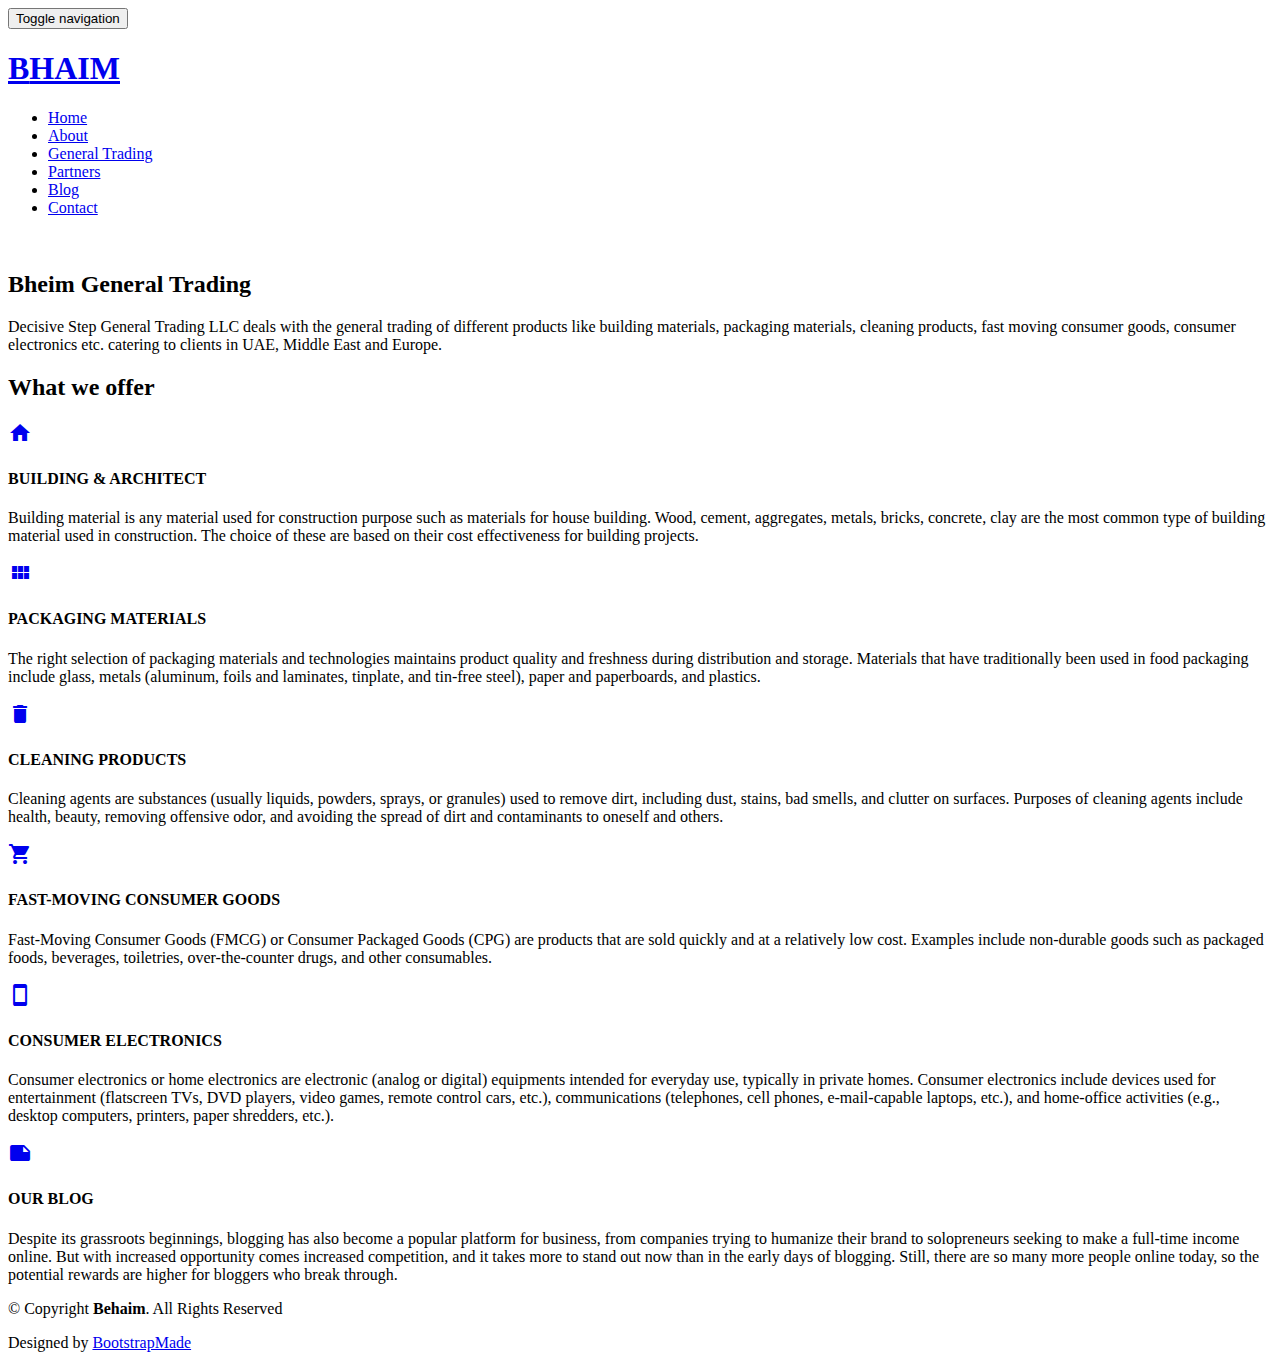
==== index.html @ 47ee2541 "Add files via upload" ====
<!doctype html>
<html lang="en">
<head>
  <meta charset="utf-8">
  <title>Behaim Trade</title>
  <meta content="width=device-width, initial-scale=1.0" name="viewport">
  <meta content="" name="keywords">
  <meta content="" name="description">

  <!-- Favicons -->
  <link href="img/favicon.png" rel="icon">
  <link href="img/apple-touch-icon.png" rel="apple-touch-icon">

  <!-- Google Fonts -->
  <link href="https://fonts.googleapis.com/css?family=Open+Sans:300,400,400i,600,700|Raleway:300,400,400i,500,500i,700,800,900" rel="stylesheet">

  <!-- Bootstrap CSS File -->
  <link href="lib/bootstrap/css/bootstrap.min.css" rel="stylesheet">

  <!-- Libraries CSS Files -->
  <link href="lib/nivo-slider/css/nivo-slider.css" rel="stylesheet">
  <link href="lib/owlcarousel/owl.carousel.css" rel="stylesheet">
  <link href="lib/owlcarousel/owl.transitions.css" rel="stylesheet">
  <link href="lib/font-awesome/css/font-awesome.min.css" rel="stylesheet">
  <link href="lib/animate/animate.min.css" rel="stylesheet">
  <link href="lib/venobox/venobox.css" rel="stylesheet">
  <link rel="stylesheet" href="https://fonts.googleapis.com/icon?family=Material+Icons">

  <!-- Nivo Slider Theme -->
  <link href="css/nivo-slider-theme.css" rel="stylesheet">

  <!-- Main Stylesheet File -->
  <link href="css/style.css" rel="stylesheet">

  <!-- Responsive Stylesheet File -->
  <link href="css/responsive.css" rel="stylesheet">

  <!-- =======================================================
    Theme Name: eBusiness
    Theme URL: https://bootstrapmade.com/ebusiness-bootstrap-corporate-template/
    Author: BootstrapMade.com
    License: https://bootstrapmade.com/license/
  ======================================================= -->
</head>

<body data-spy="scroll" data-target="#navbar-example">

  <div id="preloader"></div>

  <header>
    <!-- header-area start -->
    <div id="sticker" class="header-area">
      <div class="container">
        <div class="row">
          <div class="col-md-12 col-sm-12">

            <!-- Navigation -->
            <nav class="navbar navbar-default">
              <!-- Brand and toggle get grouped for better mobile display -->
              <div class="navbar-header">
                <button type="button" class="navbar-toggle collapsed" data-toggle="collapse" data-target=".bs-example-navbar-collapse-1" aria-expanded="false">
										<span class="sr-only">Toggle navigation</span>
										<span class="icon-bar"></span>
										<span class="icon-bar"></span>
										<span class="icon-bar"></span>
									</button>
                <!-- Brand -->
                <a class="navbar-brand page-scroll sticky-logo" href="index.html">
                  <h1><span>B</span>HAIM</h1>
                  <!-- Uncomment below if you prefer to use an image logo -->
                  <!-- <img src="img/logo.png" alt="" title=""> -->
								</a>
              </div>
              <!-- Collect the nav links, forms, and other content for toggling -->
              <div class="collapse navbar-collapse main-menu bs-example-navbar-collapse-1" id="navbar-example">
                <ul class="nav navbar-nav navbar-right">
                  <li class="active">
                    <a class="page-scroll" href="index.html" id="bll">Home</a>
                  </li>
                  <li>
                    <a class="page-scroll" href="about.html">About</a>
                  </li>
                  
                  <li>
                    <a class="page-scroll" href="generaltrading.html">General Trading</a>
                  </li>
                  <li>
                    <a class="page-scroll" href="partners.html">Partners</a>
                  </li>
                  <li>
                    <a class="page-scroll" href="blog.html">Blog</a>
                  </li>
                  <li>
                    <a class="page-scroll" href="contact.html">Contact</a>
                  </li>
                </ul>
              </div>
              <!-- navbar-collapse -->
            </nav>
            <!-- END: Navigation -->
          </div>
        </div>
      </div>
    </div>
    <!-- header-area end -->
  </header>
  <!-- header end -->

  <!-- Start Slider Area -->
  <div id="home" class="slider-area">
    <div class="bend niceties preview-2">
      <div id="ensign-nivoslider" class="slides">
        <img src="img/slider/slider1.jpg" alt="" title="#slider-direction-1" />
        <img src="img/slider/slider2.jpg" alt="" title="#slider-direction-2" />
        <img src="img/slider/slider3.jpg" alt="" title="#slider-direction-3" />
      </div>

      <!-- direction 1 -->
      <div id="slider-direction-1" class="slider-direction slider-one">
        
      </div>

      <!-- direction 2 -->
      <div id="slider-direction-2" class="slider-direction slider-two">
        
        
      </div>

      <!-- direction 3 -->
      <div id="slider-direction-3" class="slider-direction slider-two">
        <div class="container">
          <div class="row">
            <div class="col-md-12 col-sm-12 col-xs-12">
              <div class="slider-content">
               
              </div>
            </div>
          </div>
        </div>
      </div>
    </div>
  </div>
  <!-- End Slider Area -->

  <!-- Start About area -->
  <div id="about" class="about-area area-padding">
    <div class="container">
      <div class="row">
        <div class="col-md-12 col-sm-12 col-xs-12">
          <div class="section-headline text-center">
            <h2>Bheim General Trading </h2>
          </div>
        </div>
      </div>
      <div class="row">
    
      
        <!-- single-well end-->
        <div class="text-center" >
         
        
  <p>Decisive Step General Trading LLC deals with the general trading of different products like building materials, packaging materials, cleaning products, fast moving consumer goods, consumer electronics etc. catering to clients in UAE, Middle East and Europe.</p>
          
        </div>
        <!-- End col-->
      </div>
    </div>
  </div>
  <!-- End About area -->

  <!-- Start Service area -->
  <div id="services" class="services-area area-padding">
    <div class="container">
      <div class="row">
        <div class="col-md-12 col-sm-12 col-xs-12">
          <div class="section-headline services-head text-center">
            <h2>What we offer </h2>
          </div>
        </div>
      </div>
      <div class="row text-center">
        <div class="services-contents">
          <!-- Start Left services -->
          <div class="col-md-4 col-sm-4 col-xs-12">
            <div class="about-move">
              <div class="services-details">
                <div class="single-services">
                  <a class="services-icon" href="#">
                      <i class="material-icons md-36">home</i>
										</a>
                  <h4>BUILDING & ARCHITECT</h4>
                  <p>
                    Building material is any material used for construction purpose such as materials for house building. Wood, cement, aggregates, metals, bricks, concrete, clay are the most common type of building material used in construction. The choice of these are based on their cost effectiveness for building projects.
                  </p>
                </div>
              </div>
              <!-- end about-details -->
            </div>
          </div>
          <div class="col-md-4 col-sm-4 col-xs-12">
            <div class="about-move">
              <div class="services-details">
                <div class="single-services">
                  <a class="services-icon" href="#">
                      <i class="material-icons">
                          view_module
                          </i>
										</a>
                  <h4>PACKAGING MATERIALS</h4>
                  <p>
                    The right selection of packaging materials and technologies maintains product quality and freshness during distribution and storage. Materials that have traditionally been used in food packaging include glass, metals (aluminum, foils and laminates, tinplate, and tin-free steel), paper and paperboards, and plastics.
                  </p>
                </div>
              </div>
              <!-- end about-details -->
            </div>
          </div>
          <div class="col-md-4 col-sm-4 col-xs-12">
            <!-- end col-md-4 -->
            <div class=" about-move">
              <div class="services-details">
                <div class="single-services">
                  <a class="services-icon" href="#">
                      <i class="material-icons">
                          delete
                          </i>
										</a>
                  <h4>CLEANING PRODUCTS</h4>
                  <p>
                      Cleaning agents are substances (usually liquids, powders, sprays, or granules) used to remove dirt, including dust, stains, bad smells, and clutter on surfaces. Purposes of cleaning agents include health, beauty, removing offensive odor, and avoiding the spread of dirt and contaminants to oneself and others. 
                  </p>
                </div>
              </div>
              <!-- end about-details -->
            </div>
          </div>
          <div class="col-md-4 col-sm-4 col-xs-12">
            <!-- end col-md-4 -->
            <div class=" about-move">
              <div class="services-details">
                <div class="single-services">
                  <a class="services-icon" href="#">
                      <i class="material-icons">
                          shopping_cart
                          </i>
										</a>
                  <h4>FAST-MOVING CONSUMER GOODS </h4>
                  <p>
                      Fast-Moving Consumer Goods (FMCG) or Consumer Packaged Goods (CPG) are products that are sold quickly and at a relatively low cost. Examples include non-durable goods such as packaged foods, beverages, toiletries, over-the-counter drugs, and other consumables.
                   </p>
                </div>
              </div>
              <!-- end about-details -->
            </div>
          </div>
          <!-- End Left services -->
          <div class="col-md-4 col-sm-4 col-xs-12">
            <!-- end col-md-4 -->
            <div class=" about-move">
              <div class="services-details">
                <div class="single-services">
                  <a class="services-icon" href="#">
                      <i class="material-icons">
                          smartphone
                          </i>
										</a>
                  <h4>CONSUMER ELECTRONICS</h4>
                  <p>
                     Consumer electronics or home electronics are electronic (analog or digital) equipments intended for everyday use, typically in private homes. Consumer electronics include devices used for entertainment (flatscreen TVs, DVD players, video games, remote control cars, etc.), communications (telephones, cell phones, e-mail-capable laptops, etc.), and home-office activities (e.g., desktop computers, printers, paper shredders, etc.).
                  </p>
                </div>
              </div>
              <!-- end about-details -->
            </div>
          </div>
          <!-- End Left services -->
          <div class="col-md-4 col-sm-4 col-xs-12">
            <!-- end col-md-4 -->
            <div class=" about-move">
              <div class="services-details">
                <div class="single-services">
                  <a class="services-icon" href="#">
                      <i class="material-icons">
                          notes
                          </i>
										</a>
                  <h4>OUR BLOG</h4>
                  <p>
                      Despite its grassroots beginnings, blogging has also become a popular platform for business, from companies trying to humanize their brand to solopreneurs seeking to make a full-time income online. But with increased opportunity comes increased competition, and it takes more to stand out now than in the early days of blogging. Still, there are so many more people online today, so the potential rewards are higher for bloggers who break through. 
                  </p>
                </div>
              </div>
              <!-- end about-details -->
            </div>
          </div>
        </div>
      </div>
    </div>
  </div>
  <!-- End Service area -->

    <div class="footer-area-bottom">
      <div class="container">
        <div class="row">
          <div class="col-md-12 col-sm-12 col-xs-12">
            <div class="copyright text-center">
              <p>
                &copy; Copyright <strong>Behaim</strong>. All Rights Reserved
              </p>
            </div>
            <div class="credits">
              <!--
                All the links in the footer should remain intact.
                You can delete the links only if you purchased the pro version.
                Licensing information: https://bootstrapmade.com/license/
                Purchase the pro version with working PHP/AJAX contact form: https://bootstrapmade.com/buy/?theme=eBusiness
              -->
              Designed by <a href="https://bootstrapmade.com/">BootstrapMade</a>
            </div>
          </div>
        </div>
      </div>
    </div>
  </footer>

  <a href="#" class="back-to-top"><i class="fa fa-chevron-up"></i></a>

  <!-- JavaScript Libraries -->
  
  <script src="lib/jquery/jquery.min.js"></script>
  <script src="lib/bootstrap/js/bootstrap.min.js"></script>
  <script src="lib/owlcarousel/owl.carousel.min.js"></script>
  <script src="lib/venobox/venobox.min.js"></script>
  <script src="lib/knob/jquery.knob.js"></script>
  <script src="lib/wow/wow.min.js"></script>
  <script src="lib/parallax/parallax.js"></script>
  <script src="lib/easing/easing.min.js"></script>
  <script src="lib/nivo-slider/js/jquery.nivo.slider.js" type="text/javascript"></script>
  <script src="lib/appear/jquery.appear.js"></script>
  <script src="lib/isotope/isotope.pkgd.min.js"></script>

  <!-- Contact Form JavaScript File -->
  <script src="contactform/contactform.js"></script>

  <script src="js/main.js"></script>
</body>

</html>
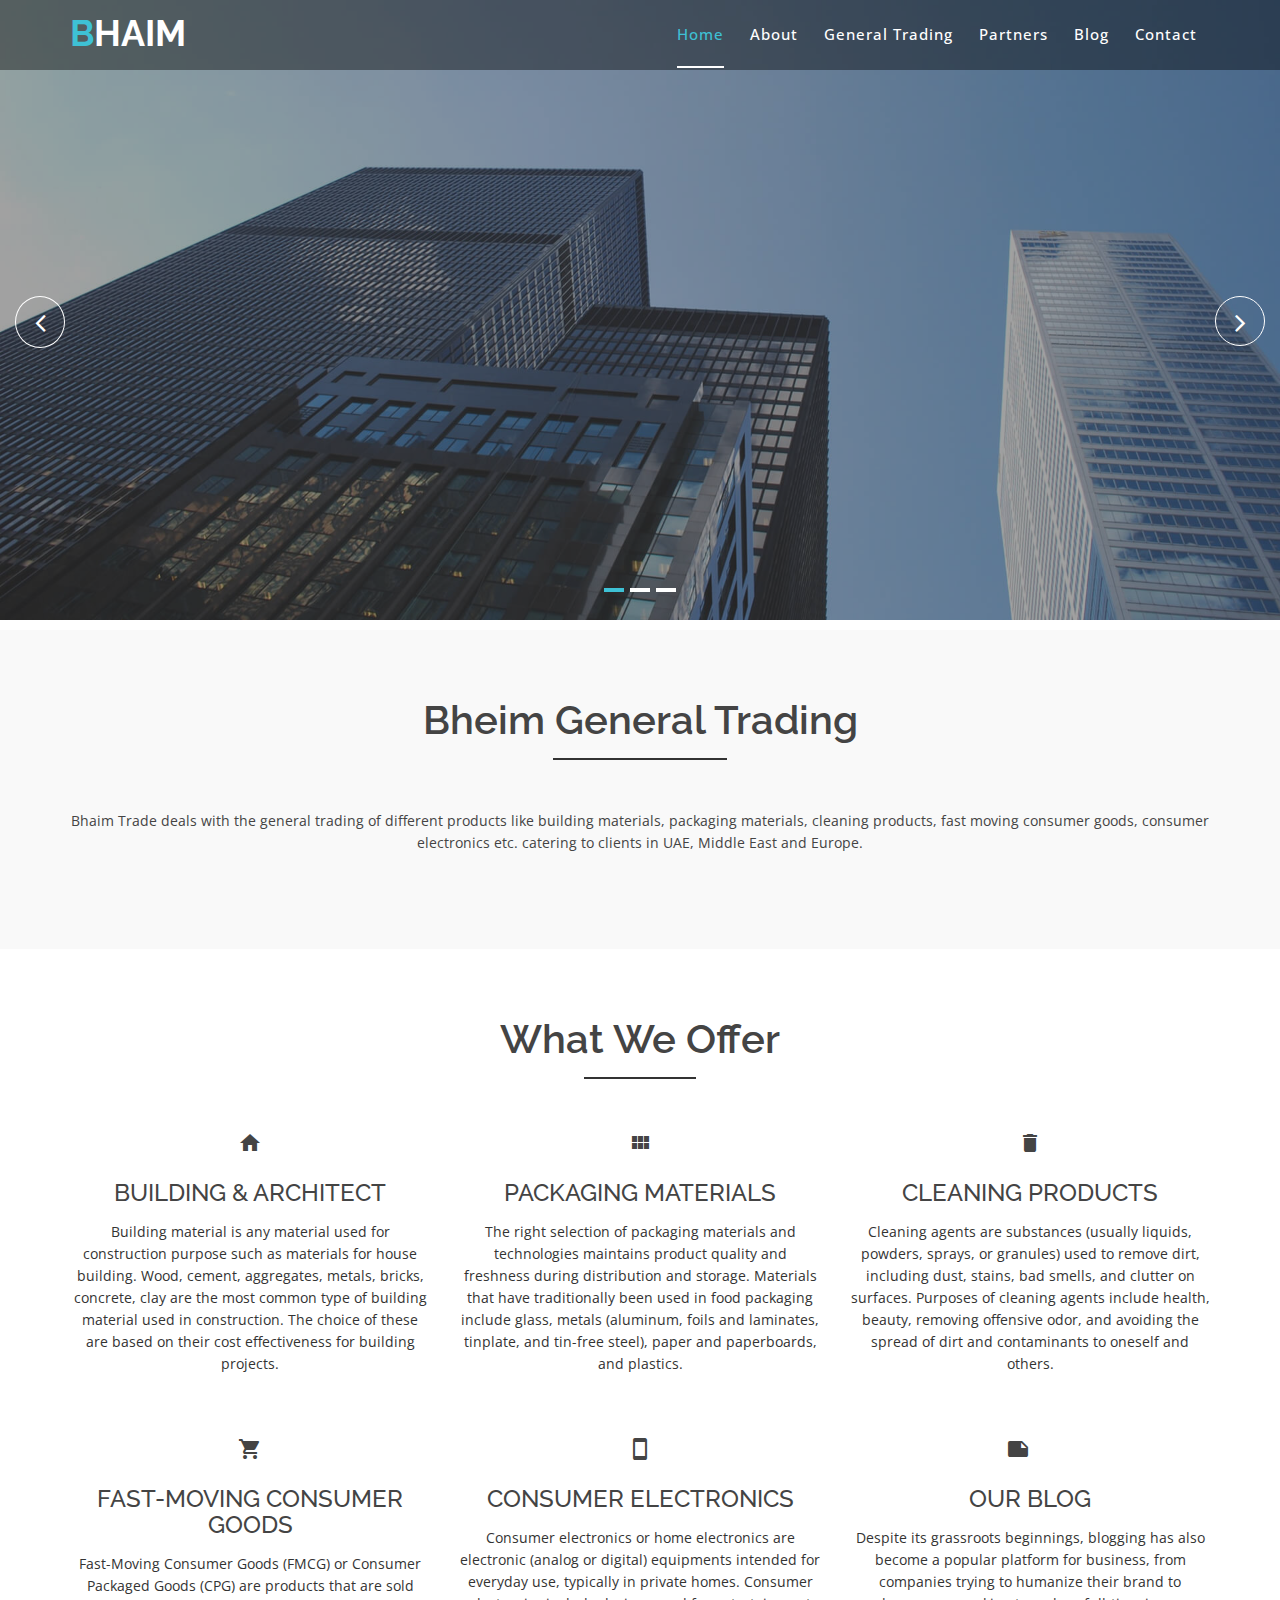
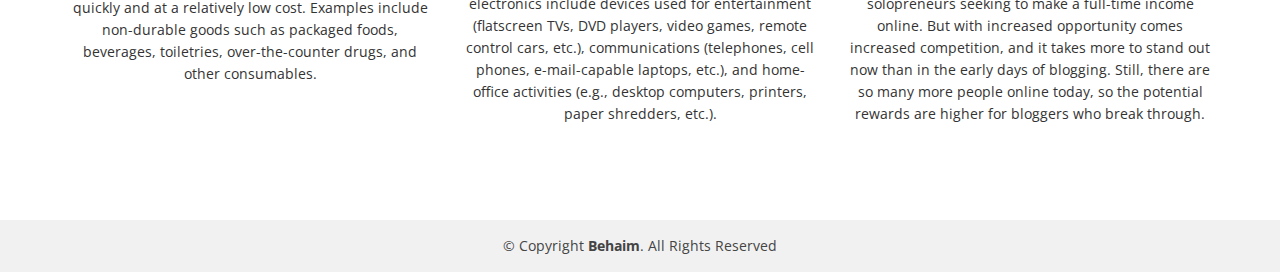
==== commit 77b9ba28: "Update index.html" ====
--- a/index.html
+++ b/index.html
@@ -159,7 +159,7 @@
         <div class="text-center" >
          
         
-  <p>Decisive Step General Trading LLC deals with the general trading of different products like building materials, packaging materials, cleaning products, fast moving consumer goods, consumer electronics etc. catering to clients in UAE, Middle East and Europe.</p>
+  <p>Bhaim Trade deals with the general trading of different products like building materials, packaging materials, cleaning products, fast moving consumer goods, consumer electronics etc. catering to clients in UAE, Middle East and Europe.</p>
           
         </div>
         <!-- End col-->
--- a/css/nivo-slider-theme.css
+++ b/css/nivo-slider-theme.css
@@ -0,0 +1,400 @@
+/*
+Skin Name: Nivo Slider Default Theme
+Skin URI: http://nivo.dev7studios.com
+Description: The default skin for the Nivo Slider.
+Version: 1.3
+Author: Gilbert Pellegrom
+Author URI: http://dev7studios.com
+Supports Thumbs: true
+*/
+
+
+.slider-area {
+  color: #fff;
+  position: relative;
+  text-align: center;
+}
+
+.slider-content {
+  padding: 180px 60px;
+}
+
+.nivo-caption::after {
+  background: #444 none repeat scroll 0 0;
+  content: "";
+  height: 100%;
+  left: 0;
+  opacity: 0.5;
+  position: absolute;
+  top: 0;
+  width: 100%;
+  z-index: -1;
+}
+
+.layer-1-2 {
+  margin: 20px 0;
+}
+
+.layer-1-1 h2 {
+  color: #fff;
+  font-size: 32px;
+  font-weight: 700;
+}
+
+.layer-1-2 h1 {
+  color: #fff;
+  font-size: 50px;
+  font-weight: 700;
+  line-height: 60px;
+}
+
+.layer-1-3 {
+  margin: 50px 0 0;
+}
+
+.layer-1-3 a.ready-btn {
+  border: 1px solid #fff;
+  border-radius: 30px;
+  color: #fff;
+  cursor: pointer;
+  display: inline-block;
+  font-size: 17px;
+  font-weight: 600;
+  margin-top: 30px;
+  padding: 10px 20px;
+  text-align: center;
+  text-transform: uppercase;
+  transition: all 0.4s ease 0s;
+  z-index: 222;
+}
+
+.layer-1-3 a.ready-btn:hover {
+  color: #fff;
+  background: #3EC1D5;
+  border: 1px solid #3EC1D5;
+  text-decoration: none;
+}
+
+.ready-btn.right-btn {
+  margin-right: 15px;
+  background: #3EC1D5;
+  border: 1px solid #3EC1D5 !important;
+}
+
+.ready-btn.right-btn:hover {
+  background: transparent !important;
+  border: 1px solid #fff !important;
+}
+
+.nivo-controlNav {
+  bottom: 0;
+  left: 0;
+  position: absolute;
+  right: 0;
+  z-index: 8;
+}
+
+.nivo-directionNav {
+  display: block;
+}
+
+.nivo-controlNav a {
+  background: transparent none repeat scroll 0 0;
+  border: 2px solid #fff;
+  box-shadow: none;
+  display: inline-block;
+  font-size: 0;
+  height: 2px;
+  margin: 5px 3px;
+  opacity: 1;
+  text-align: center;
+  text-indent: inherit;
+  vertical-align: top;
+  width: 20px;
+}
+
+.nivo-controlNav a:hover, .nivo-controlNav a.active {
+  background: #fff none repeat scroll 0 0;
+  border-color: #3EC1D5;
+  -moz-transform: rotate(180deg);
+  -webkit-transform: rotate(180deg);
+  -o-transform: rotate(180deg);
+  -ms-transform: rotate(180deg);
+}
+
+/* Normal desktop :992px. */
+
+@media (min-width: 1400px) and (max-width:1920px) {
+  .slider-content {
+    padding: 340px 0;
+  }
+}
+
+/* Normal desktop :992px. */
+
+@media (min-width: 992px) and (max-width: 1169px) {
+  .slider-content {
+    padding: 144px 0;
+  }
+}
+
+/* Tablet desktop :768px. */
+
+@media (min-width: 768px) and (max-width: 991px) {
+  .slider-content {
+    padding: 93px 0;
+  }
+  .layer-1-2 h1 {
+    font-size: 22px;
+    line-height: 24px;
+  }
+  .layer-1-3 a.ready-btn {
+    font-size: 14px;
+    margin-top: 20px;
+    padding: 10px 20px;
+  }
+}
+
+@media (max-width: 767px) {
+  .nivo-directionNav {
+    display: none;
+  }
+  .slider-content {
+    padding: 46px 0px;
+  }
+  .layer-1-2 {
+    margin: 10px 0;
+  }
+  .layer-1-1 h2 {
+    font-size: 14px;
+    line-height: 16px;
+  }
+  .layer-1-2 h1 {
+    font-size: 14px;
+    line-height: 16px;
+  }
+  .layer-1-3 a.ready-btn {
+    font-size: 12px;
+    margin-top: 10px;
+    padding: 8px 10px;
+  }
+  .layer-1-3 {
+    margin: 10px 0 0;
+  }
+  .nivo-controlNav {
+    bottom: -8px;
+  }
+}
+
+@media only screen and (min-width: 480px) and (max-width: 767px) {
+  .slider-content {
+    padding: 70px 0px;
+  }
+  .layer-1-1 h2, .layer-1-2 h1 {
+    font-size: 24px;
+    line-height: 30px;
+  }
+}
+
+/* -------------------------------------
+preview-1
+---------------------------------------- */
+
+.preview-1 .nivoSlider {
+  position: relative;
+  background: url(../lib/nivo-slider/img/loading.gif) no-repeat 50% 50%;
+}
+
+.preview-1 .nivoSlider img {
+  position: absolute;
+  top: 0px;
+  left: 0px;
+  display: none;
+}
+
+.preview-1 .nivoSlider a {
+  border: 0;
+  display: block;
+}
+
+.preview-1 .nivo-controlNav {
+  text-align: center;
+  padding: 20px 0;
+}
+
+.preview-1 .nivo-controlNav a {
+  display: inline-block;
+  width: 22px;
+  height: 22px;
+  background: url(../lib/nivo-slider/img/bullets.png) no-repeat;
+  text-indent: -9999px;
+  border: 0;
+  margin: 0 2px;
+}
+
+.preview-1 .nivo-controlNav a.active {
+  background-position: 0 -22px;
+}
+
+.preview-1 .nivo-directionNav a {
+  display: block;
+  width: 30px;
+  height: 30px;
+  background: url(../lib/nivo-slider/img/arrows.png) no-repeat;
+  text-indent: -9999px;
+  border: 0;
+  opacity: 0;
+  -webkit-transition: all 200ms ease-in-out;
+  -moz-transition: all 200ms ease-in-out;
+  -o-transition: all 200ms ease-in-out;
+  transition: all 200ms ease-in-out;
+}
+
+.preview-1:hover .nivo-directionNav a {
+  opacity: 1;
+}
+
+.nivo-prevNav {
+  left: 15px;
+}
+
+.nivo-nextNav {
+  right: 15px;
+}
+
+.preview-1 a.nivo-nextNav {
+  background-position: -30px 0;
+}
+
+
+.preview-1 .nivo-caption {
+  font-family: Helvetica, Arial, sans-serif;
+}
+
+.preview-1 .nivo-caption a {
+  color: #fff;
+  border-bottom: 1px dotted #fff;
+}
+
+.preview-1 .nivo-caption a:hover {
+  color: #fff;
+}
+
+.preview-1 .nivo-controlNav.nivo-thumbs-enabled {
+  width: 100%;
+}
+
+.preview-1 .nivo-controlNav.nivo-thumbs-enabled a {
+  width: auto;
+  height: auto;
+  background: none;
+  margin-bottom: 5px;
+}
+
+.preview-1 .nivo-controlNav.nivo-thumbs-enabled img {
+  display: block;
+  width: 120px;
+  height: auto;
+}
+
+.preview-1 .nivo-controlNav {
+  position: relative;
+  z-index: 99999;
+  bottom: 68px;
+}
+
+.preview-1 .nivo-controlNav a {
+  border: 5px solid #fff;
+  display: inline-block;
+  height: 18px;
+  margin: 0 5px;
+  text-indent: -9999px;
+  width: 18px;
+  line-height: 8px;
+  background: #3c3c3c;
+  cursor: pointer;
+  position: relative;
+  z-index: 9;
+  border-radius: 100%;
+  opacity: 0;
+  z-index: -999;
+}
+
+.preview-1:hover .nivo-controlNav a {
+  opacity: 1;
+  z-index: 999999;
+}
+
+.preview-1 .nivo-controlNav a:hover, .preview-1 .nivo-controlNav a.active {
+  background: #000;
+  cursor: pointer;
+}
+
+/* -------------------------------------
+preview-2
+---------------------------------------- */
+
+.preview-2 .nivoSlider:hover .nivo-directionNav a.nivo-prevNav {
+  left: 50px;
+}
+
+.preview-2 .nivoSlider:hover .nivo-directionNav a.nivo-nextNav {
+  right: 50px;
+}
+
+.preview-2 .nivoSlider .nivo-directionNav a.nivo-prevNav {
+  font-size: 0;
+}
+
+.preview-2 .nivoSlider .nivo-directionNav a.nivo-nextNav {
+  font-size: 0;
+}
+
+.preview-2 .nivo-directionNav a.nivo-prevNav::before {
+  background: rgba(0, 0, 0, 0) none repeat scroll 0 0;
+  color: #ffffff;
+  content: "";
+  cursor: pointer;
+  font: 300 50px/50px FontAwesome;
+  position: absolute;
+  text-align: center;
+  top: 50%;
+  transition: all 300ms ease-in 0s;
+  z-index: 9;
+  font-weight: 100;
+  left: 0px;
+  width: 50px;
+  border: 1px solid #fff;
+  border-radius: 50%;
+  font-size: 30px;
+}
+
+.preview-2 .nivo-directionNav a.nivo-nextNav:hover:before, .preview-2 .nivo-directionNav a.nivo-prevNav:hover:before {
+  border-color: #3EC1D5;
+  color: #fff;
+  background: #3EC1D5;
+}
+
+.preview-2 .nivo-directionNav a.nivo-nextNav::before {
+  background: rgba(0, 0, 0, 0) none repeat scroll 0 0;
+  border: 1px solid #fff;
+  border-radius: 50%;
+  color: #ffffff;
+  content: "";
+  cursor: pointer;
+  font: 100 30px/50px FontAwesome;
+  height: 50px;
+  position: absolute;
+  right: 0px;
+  text-align: center;
+  top: 50%;
+  transition: all 300ms ease-in 0s;
+  width: 50px;
+  z-index: 9;
+  font-size: 30px;
+}
+
+.niceties.preview-2 {
+  position: relative;
+  height: 100%;
+}
--- a/css/style.css
+++ b/css/style.css
@@ -0,0 +1,2428 @@
+/*
+  Theme Name: eBusiness
+  Theme URL: https://bootstrapmade.com/ebusiness-bootstrap-corporate-template/
+  Author: BootstrapMade.com
+  License: https://bootstrapmade.com/license/
+*/
+
+/*-----------------------------------------------------------------------------------
+   CSS INDEX
+  ===================
+
+  1. Theme Default CSS (body, link color, section etc)
+  2. Header Area
+   2.1 Stick menu Area
+  3. About Area
+  4.Services Area
+  5.Skill Area
+  6.Faq Area
+  7.Wellcome Area
+  8.Team Area
+  9.Review Area
+  10.Portfolio Area
+  11. Pricing Table
+  12. Testimonials area
+  13. Review Area
+  14. Quote area
+  15.Footer Area
+  16.Home Page-2 Area
+  17.Home Page 3  CSS
+  18.Blog CSS
+  17.Blog Details CSS
+
+-----------------------------------------------------------------------------------*/
+
+/*----------------------------------------*/
+/*  1.  Theme default CSS
+/*----------------------------------------*/
+
+html,
+body {
+  height: 100%;
+}
+
+.floatleft {
+  float: left;
+}
+
+.floatright {
+  float: right;
+}
+
+.alignleft {
+  float: left;
+  margin-right: 15px;
+  margin-bottom: 15px;
+}
+
+.alignright {
+  float: right;
+  margin-left: 15px;
+  margin-bottom: 15px;
+}
+
+.aligncenter {
+  display: block;
+  margin: 0 auto 15px;
+}
+
+a:focus {
+  outline: 0px solid;
+}
+
+img {
+  max-width: 100%;
+  height: auto;
+}
+
+.fix {
+  overflow: hidden;
+}
+
+p {
+  margin: 0 0 15px;
+  color: #444;
+}
+
+h1,
+h2,
+h3,
+h4,
+h5,
+h6 {
+  font-family: "Raleway", sans-serif;
+  margin: 0 0 15px;
+  color: #444;
+  font-weight: 500;
+}
+
+h1 {
+  font-size: 48px;
+  line-height: 50px;
+}
+
+h2 {
+  font-size: 38px;
+  line-height: 40px;
+}
+
+h3 {
+  font-size: 30px;
+  line-height: 32px;
+}
+
+h4 {
+  font-size: 24px;
+  line-height: 26px;
+}
+
+h5 {
+  font-size: 20px;
+  line-height: 22px;
+  color: grey;
+}
+
+h6 {
+  font-size: 16px;
+  line-height: 20px;
+}
+
+a {
+  transition: all 0.3s ease 0s;
+  text-decoration: none;
+}
+
+a:hover {
+  color: #3ec1d5;
+  text-decoration: none;
+}
+
+a:active,
+a:hover {
+  outline: 0 none;
+}
+
+body {
+  background: #fff none repeat scroll 0 0;
+  color: #444;
+  font-family: "Open Sans", sans-serif;
+  font-size: 14px;
+  text-align: left;
+  overflow-x: hidden;
+  line-height: 22px;
+}
+
+/* Back to top button */
+.back-to-top {
+  position: fixed;
+  display: none;
+  background: #3ec1d5;
+  color: #fff;
+  padding: 6px 12px 9px 12px;
+  font-size: 16px;
+  border-radius: 2px;
+  right: 15px;
+  bottom: 15px;
+  transition: background 0.5s;
+}
+
+@media (max-width: 768px) {
+  .back-to-top {
+    bottom: 15px;
+  }
+}
+
+.back-to-top:focus {
+  background: #3ec1d5;
+  color: #fff;
+  outline: none;
+}
+
+.back-to-top:hover {
+  background: #3cd6ed;
+  color: #fff;
+}
+
+.clear {
+  clear: both;
+}
+
+ul {
+  list-style: outside none none;
+  margin: 0;
+  padding: 0;
+}
+
+input,
+select,
+textarea,
+input[type="text"],
+input[type="date"],
+input[type="url"],
+input[type="email"],
+input[type="password"],
+input[type="tel"],
+button,
+button[type="submit"] {
+  -moz-appearance: none;
+  box-shadow: none !important;
+}
+
+div#preloader {
+  position: fixed;
+  left: 0;
+  top: 0;
+  z-index: 99999;
+  width: 100%;
+  height: 100%;
+  overflow: visible;
+  background: #fff url("../img/preloader.gif") no-repeat center center;
+}
+
+::-moz-selection {
+  background: #3ec1d5;
+  text-shadow: none;
+}
+
+::selection {
+  background: #3ec1d5;
+  text-shadow: none;
+}
+
+.area-padding {
+  padding: 70px 0px 80px;
+}
+
+.area-padding-2 {
+  padding: 70px 0px 50px;
+}
+
+.padding-2 {
+  padding-bottom: 90px;
+}
+
+.section-headline h2 {
+  display: inline-block;
+  font-size: 40px;
+  font-weight: 600;
+  margin-bottom: 70px;
+  position: relative;
+  text-transform: capitalize;
+}
+
+.section-headline h2::after {
+  border: 1px solid #333;
+  bottom: -20px;
+  content: "";
+  left: 0;
+  margin: 0 auto;
+  position: absolute;
+  right: 0;
+  width: 40%;
+}
+
+.sec-head {
+  display: inline-block;
+  font-size: 17px;
+  font-weight: 600;
+  margin-bottom: 0;
+  padding: 0 0 10px;
+  text-transform: uppercase;
+  transition: all 0.4s ease 0s;
+}
+
+/*--------------------------------*/
+
+/*  2. Header top Area
+/*--------------------------------*/
+
+.header-area {
+  position: absolute;
+  top: 0;
+  left: 0;
+  width: 100%;
+  height: auto;
+  background: rgba(0, 0, 0, 0.4);
+  z-index: 9;
+}
+
+.navbar-header a.navbar-brand {
+  display: inline-block;
+  height: 70px;
+  padding: 15px 0;
+}
+
+.main-menu ul.navbar-nav li {
+  display: inline-block;
+  padding: 0px 13px;
+}
+
+.main-menu ul.navbar-nav li a {
+  background: rgba(0, 0, 0, 0) none repeat scroll 0 0;
+  color: #fff;
+  font-size: 15px;
+  font-weight: 500;
+  padding: 24px 0px;
+  text-transform: capitalize;
+  letter-spacing: 1px;
+}
+
+.main-menu ul.navbar-nav li.active > a::after {
+  border: 1px solid #fff;
+  bottom: 0px;
+  content: "";
+  left: 0;
+  position: absolute;
+  width: 100%;
+}
+
+.main-menu ul.navbar-nav li.active a:hover {
+  background: none;
+  color: #fff;
+}
+
+.main-menu ul.navbar-nav li.active a:focus {
+  color: #fff;
+}
+
+.main-menu ul.navbar-nav li.active a {
+  background: rgba(0, 0, 0, 0) none repeat scroll 0 0;
+  color: #fff;
+  position: relative;
+}
+
+.main-menu ul.navbar-nav li a:hover {
+  color: #3ec1d5;
+}
+
+.navbar {
+  border: medium none;
+  margin-bottom: 0;
+}
+
+.navbar-default {
+  background: rgba(0, 0, 0, 0) none repeat scroll 0 0;
+}
+
+.main-menu ul.navbar-default .navbar-nav > .active > a,
+.navbar-default .navbar-nav > .active > a:hover,
+.navbar-default .navbar-nav > .active > a:focus {
+  background: none;
+  color: #333;
+}
+
+.navbar-default .navbar-toggle {
+  background: rgba(0, 0, 0, 0) none repeat scroll 0 0;
+  border: medium none;
+  border-radius: 0;
+  padding: 25px 0px;
+}
+
+.navbar-default .navbar-nav > li > a:hover,
+.navbar-default .navbar-nav > li > a:focus {
+  background-color: transparent;
+  color: #fff;
+}
+
+.navbar-default .navbar-toggle:hover,
+.navbar-default .navbar-toggle:focus {
+  background: none;
+}
+
+.navbar-default .navbar-toggle .icon-bar {
+  background-color: #fff;
+  width: 30px;
+  height: 2px;
+}
+
+.top-right.text-right {
+  float: right;
+  position: relative;
+  top: 24px;
+  margin-left: 20px;
+}
+
+.top-right.text-right > li {
+  float: right;
+  margin: 0px 8px;
+}
+
+.top-right.text-right li a {
+  color: #fff;
+}
+
+.main-menu .dropdown ul {
+  background: #000;
+}
+
+.main-menu .dropdown ul li {
+  display: block;
+}
+
+/*--------------------------------*/
+
+/* 2.1. Stick menu
+/*--------------------------------*/
+
+.header-area.stick {
+  background-color: rgba(0, 0, 0, 1);
+  height: 70px;
+  position: fixed;
+  top: 0;
+  width: 100%;
+  z-index: 1000;
+}
+
+.stick .navbar-header a.navbar-brand {
+  display: inline-block;
+  height: 90px;
+}
+
+.stick .navbar-brand > img {
+  display: none;
+}
+
+.stick .navbar-brand.sticky-logo > img {
+  display: block;
+}
+
+.sticky-logo h1 {
+  color: #fff;
+  padding: 0;
+  margin: 0;
+  font-size: 36px;
+  font-weight: bold;
+  line-height: 1;
+}
+
+.sticky-logo h1 span {
+  color: #3ec1d5;
+}
+.stick .main-menu ul.navbar-nav li.active > a::after {
+  border: 1px solid #fff;
+  bottom: 0px;
+  content: "";
+  left: 0;
+  position: absolute;
+  width: 100%;
+}
+
+.stick .main-menu ul.nav > li > a:hover {
+  color: #fff;
+}
+
+.stick .main-menu ul.navbar-nav li.active a {
+  background: rgba(0, 0, 0, 0) none repeat scroll 0 0;
+  color: #fff;
+  position: relative;
+}
+
+.stick .mainmenu ul#nav > li:hover > a,
+.stick .mainmenu ul#nav li .mega-menu,
+.stick .mainmenu ul#nav li ul.sub-menu {
+  background-color: #f5f5f5;
+  color: #fff;
+  outline: medium none;
+}
+
+.stick .mainmenu ul#nav li:hover ul.sub-menu li a:hover,
+.mainmenu ul#nav li .mega-menu span > a:hover,
+.stick .mainmenu ul#nav li .mega-menu-shop a.mega-menu-title:hover {
+  color: #fff;
+}
+
+.stick .logo {
+  height: 20px;
+}
+
+.stick .logo a {
+  margin-top: 0px;
+}
+
+.stick .main-menu ul.nav > li > a {
+  color: #fff;
+  line-height: 22px;
+  padding: 24px 0px;
+  text-transform: capitalize;
+  letter-spacing: 1px;
+}
+
+.stick .navbar-default .navbar-toggle .icon-bar {
+  background-color: #fff;
+  width: 30px;
+  height: 2px;
+}
+
+.stick .navbar-default .navbar-toggle {
+  padding: 10px 0px;
+}
+#bll {
+  color: #3ec1d5;
+}
+/*------------------------------
+  3. About Area
+--------------------------------*/
+
+.about-area {
+  background-color: #f9f9f9;
+  margin-top: 10px;
+}
+
+.single-well > a {
+  display: block;
+}
+
+.single-well ul li {
+  color: #444;
+  display: block;
+  padding: 5px 0;
+}
+
+.single-well ul li i {
+  color: #3ec1d5;
+  padding-right: 10px;
+  font-size: 12px;
+}
+
+.single-well p {
+  color: #444;
+}
+
+/*--------------------------------*/
+
+/* 4.Services Area
+/*--------------------------------*/
+
+.services-icon {
+  color: #444;
+  display: inline-block;
+  font-size: 36px;
+  line-height: 36px;
+  margin-bottom: 20px;
+}
+
+.section-headline.services-head > h2 {
+  margin-bottom: 25px;
+}
+
+.services-details {
+  padding-top: 40px;
+  transition: all 0.5s ease 0s;
+}
+
+.services-details:hover h4,
+.services-details:hover .services-icon {
+  color: #3ec1d5;
+}
+
+.row.second-row {
+  margin-top: 40px;
+}
+
+.section-head > h2 {
+  color: #333;
+}
+
+.single-services > h4 {
+  color: #444;
+  font-size: 24px;
+  font-weight: 500;
+}
+
+.single-services > p {
+  color: #333;
+  font-size: 14px;
+}
+
+/*----------------------------------------
+  5.Skill Area
+----------------------------------------*/
+
+.our-skill-area {
+  position: relative;
+}
+
+.our-skill-area {
+  background: rgba(248, 248, 248, 0.8) url("../img/background/bg1.jpg")
+    no-repeat fixed center top / cover;
+}
+
+.test-overly {
+  background: rgba(0, 0, 0, 0.8);
+  position: absolute;
+  width: 100%;
+  height: 100%;
+}
+
+.progress-h4 {
+  color: #fff;
+  font-weight: 500;
+}
+
+/*----------------------------------------
+  6.Faq Area
+----------------------------------------*/
+
+.faq-details .panel-heading {
+  padding: 0;
+}
+
+.panel-default > .panel-heading {
+  background-color: transparent;
+  border: medium none;
+  color: #333;
+}
+
+.faq-details h4.check-title a {
+  color: #333;
+  display: block;
+  font-weight: 700;
+  letter-spacing: 2px;
+  margin-left: 40px;
+  padding: 6px 10px;
+  text-decoration: none;
+}
+
+.panel-body {
+  padding: 15px 15px 0px 50px;
+}
+
+.faq-details h4.check-title {
+  color: #444;
+  font-size: 18px;
+  font-weight: 500;
+  margin-bottom: 0;
+}
+
+.faq-details a span.acc-icons {
+  position: relative;
+}
+
+.faq-details a span.acc-icons::before {
+  color: #333;
+  content: "";
+  font-family: fontawesome;
+  font-size: 24px;
+  height: 40px;
+  left: -51px;
+  line-height: 39px;
+  position: absolute;
+  text-align: center;
+  top: -10px;
+  width: 42px;
+}
+
+.faq-details h4.check-title a.active,
+.faq-details a.active span.acc-icons::before {
+  color: #3ec1d5;
+}
+
+.faq-details a.active span.acc-icons::before {
+  content: "";
+  font-family: fontawesome;
+  font-size: 24px;
+  height: 40px;
+  left: -51px;
+  line-height: 39px;
+  position: absolute;
+  text-align: center;
+  top: -10px;
+  width: 42px;
+}
+
+.second-row {
+  margin-top: 30px;
+}
+
+.event-content.head-team h4 {
+  background: transparent none repeat scroll 0 0;
+  color: #333;
+  padding: 30px 0 10px;
+  font-weight: 500;
+  text-transform: capitalize;
+}
+
+.tab-menu .nav-tabs > li > a:hover {
+  border-color: #eee #eee #ddd;
+}
+
+.tab-menu {
+  display: block;
+  text-align: center;
+}
+
+.tab-menu ul.nav {
+  margin: 0;
+  padding: 0;
+}
+
+.tab-menu ul.nav li {
+  border: medium none;
+  display: inline-block;
+}
+
+.tab-content {
+  border: 1px solid #ccc;
+  padding: 0 15px 15px;
+}
+
+.tab-menu ul.nav li a {
+  background: rgba(0, 0, 0, 0) none repeat scroll 0 0;
+  border-radius: 0;
+  color: #444;
+  display: block;
+  font-weight: 500;
+  margin-right: 5px;
+  padding: 10px 20px;
+  font-family: raleway;
+  font-size: 18px;
+}
+
+.tab-menu ul li.active a,
+.tab-menu ul li.hover a,
+.tab-menu ul li.focus a {
+  border-bottom: 1px solid #fff;
+  color: #3ec1d5 !important;
+}
+
+.tab-menu .nav-tabs {
+  border-bottom: none;
+}
+
+.tab-main-img a {
+  position: relative;
+  display: block;
+}
+
+.tab-main-img a:hover span.events-offer {
+  height: 20%;
+}
+
+.tab-main-img a span.events-offer {
+  background: rgba(0, 0, 0, 0.8) none repeat scroll 0 0;
+  bottom: 0;
+  color: #fff;
+  content: "";
+  font-size: 20px;
+  font-weight: 700;
+  height: 0%;
+  left: 0;
+  line-height: 70px;
+  padding: 0;
+  position: absolute;
+  text-align: left;
+  transition: all 0.5s ease 0s;
+  width: 100%;
+  padding: 0px 10px;
+}
+
+/*----------------------------------------
+ 7.Wellcome Area Css
+----------------------------------------*/
+
+.wellcome-area {
+  background: rgba(248, 248, 248, 0.8) url("../img/background/bg1.jpg");
+  background-size: cover;
+  background-position: center top;
+  background-repeat: no-repeat;
+  background-attachment: fixed;
+}
+
+.well-bg {
+  position: relative;
+}
+
+.wellcome-text {
+  margin: 70px 0;
+  padding: 30px 40px;
+}
+
+.well-text > h2 {
+  color: #fff;
+  font-size: 44px;
+  font-weight: 500;
+  line-height: 50px;
+}
+
+.well-text p {
+  font-size: 18px;
+  font-style: italic;
+  color: #fff;
+}
+
+.wellcome-text .section-headline p {
+  margin-bottom: 0;
+}
+
+.subs-feilds {
+  border: 1px solid #fff;
+  display: inline-block;
+  height: 52px;
+  margin-top: 30px;
+  width: 60%;
+  border-radius: 30px;
+  overflow: hidden;
+}
+
+.suscribe-input input {
+  background: transparent none repeat scroll 0 0;
+  border: medium none;
+  color: #fff;
+  float: left;
+  font-size: 15px;
+  line-height: 24px;
+  padding: 11px 15px;
+  width: 70%;
+  height: 50px;
+}
+
+.suscribe-input button {
+  background: #3ec1d5 none repeat scroll 0 0;
+  border: medium none;
+  border-radius: 0 20px 20px 0;
+  color: #fff;
+  float: left;
+  font-size: 20px;
+  font-weight: 700;
+  padding: 14px 20px;
+  width: 30%;
+}
+
+.suscribe-input button:hover {
+  background: #fff none repeat scroll 0 0;
+  color: #3ec1d5;
+}
+
+/*----------------------------------------
+ 8.Team Area Css
+----------------------------------------*/
+
+.team-member {
+  background: rgba(0, 0, 0, 0.65) none repeat scroll 0 0;
+  display: block;
+  margin-right: -15px;
+  padding: 10px;
+  position: relative;
+  overflow: hidden;
+}
+
+.team-member::before {
+  background: rgba(0, 0, 0, 0) url("../img/team/team01.jpg") repeat scroll 0 0;
+  content: "";
+  display: block;
+  height: 100%;
+  left: 0;
+  margin-right: -15px;
+  padding: 10px;
+  position: absolute;
+  top: 0;
+  width: 100%;
+  z-index: -1;
+  background-repeat: no-repeat;
+  background-size: cover;
+  background-position: top center;
+  transition: 5s;
+  transform: scale(1);
+}
+
+.team-member:hover.team-member::before {
+  transform: scale(1.2);
+}
+
+.single-team-member {
+  border: 1px solid #ddd;
+}
+
+.team-left-text h4 {
+  color: #fff;
+  font-size: 30px;
+  font-weight: 700;
+  text-transform: uppercase;
+}
+
+.team-left-text p {
+  color: #fff;
+  font-size: 17px;
+  line-height: 26px;
+}
+
+.email-news {
+  display: block;
+  margin: 30px 0;
+  overflow: hidden;
+  text-align: center;
+  width: 100%;
+}
+
+.email-news .email_button input {
+  background: rgba(0, 0, 0, 0) none repeat scroll 0 0;
+  border: 1px solid #fff;
+  color: #fff;
+  float: left;
+  font-size: 13px;
+  padding: 8px;
+  width: 81%;
+}
+
+.email-news .email_button > button {
+  background: rgba(0, 0, 0, 0) none repeat scroll 0 0;
+  border: 1px solid #fff;
+  color: #fff;
+  float: left;
+  font-size: 16px;
+  padding: 8px 12px;
+  text-align: center;
+}
+
+.email-news .email_button > button:hover {
+  background: #3ec1d5;
+  border: 1px solid #fff;
+  color: #fff;
+}
+
+.team-left-icon ul li {
+  display: inline-block;
+}
+
+.team-left-icon ul li a:hover {
+  color: #3ec1d5;
+  background: #fff;
+  border: 2px solid #fff;
+}
+
+.team-left-icon ul li a {
+  border: 2px solid #fff;
+  color: #fff;
+  display: block;
+  font-size: 16px;
+  height: 40px;
+  line-height: 37px;
+  margin: 0 3px;
+  width: 40px;
+}
+
+.team-member-carousel .single-team-member {
+  overflow: hidden;
+  width: 100%;
+}
+
+.single-team-member:hover .team-img a:after {
+  opacity: 1;
+}
+
+.single-team-member:hover .team-social-icon {
+  top: 45%;
+  opacity: 1;
+}
+
+.team-img {
+  position: relative;
+}
+
+.team-img > a {
+  display: block;
+}
+
+.team-img > a::after {
+  background: rgba(0, 0, 0, 0.7);
+  bottom: 0;
+  content: "";
+  height: 100%;
+  left: 0;
+  position: absolute;
+  transition: all 0.5s ease 0s;
+  width: 100%;
+  opacity: 0;
+}
+
+.team-social-icon {
+  left: 50%;
+  margin-left: -61px;
+  opacity: 0;
+  position: absolute;
+  top: 30%;
+  transition: 1.3s;
+}
+
+.team-social-icon ul li {
+  display: inline-block;
+}
+
+.team-social-icon ul li a {
+  border: 1px solid #fff;
+  border-radius: 50%;
+  color: #fff;
+  display: block;
+  font-size: 14px;
+  height: 34px;
+  line-height: 35px;
+  margin: 0 3px;
+  width: 34px;
+}
+
+.team-social-icon ul li a:hover {
+  color: #fff;
+  border: 1px solid #3ec1d5;
+  background: #3ec1d5;
+}
+
+.team-content {
+  padding: 10px 0px;
+}
+
+.team-content > h4,
+.team-content > p {
+  color: #444;
+  margin-bottom: 5px;
+}
+
+.team-content.head-team p {
+  margin-bottom: 0;
+}
+
+.team-left-icon.text-center {
+  margin-bottom: 20px;
+}
+
+.head-team h4 {
+  display: inline-block;
+  font-size: 25px;
+  font-weight: 600;
+  padding-bottom: 10px;
+  text-transform: uppercase;
+}
+
+/*--------------------------------*/
+
+/*  9.review Area
+/*--------------------------------*/
+
+.reviews-area {
+  background: url(../img/background/bg1.jpg);
+  overflow: hidden;
+  background-repeat: no-repeat;
+  background-size: cover;
+  background-position: top center;
+  background-attachment: fixed;
+  width: 100%;
+  height: auto;
+  position: relative;
+}
+
+.work-left-text {
+  background: #3ec1d5 none repeat scroll 0 0;
+}
+
+.work-left-text {
+  width: 50%;
+}
+
+.work-right-text {
+  background: rgba(0, 0, 0, 0.8) none repeat scroll 0 0;
+  float: right;
+  height: 100%;
+  overflow: hidden;
+  padding: 71px 0;
+  width: 50%;
+  position: absolute;
+  right: 0;
+  top: 0;
+}
+
+.work-right-text h2 {
+  color: #fff;
+  text-transform: uppercase;
+  font-size: 24px;
+}
+
+.work-right-text h5 {
+  color: #fff;
+  font-size: 18px;
+  font-weight: 700;
+  line-height: 34px;
+  text-transform: uppercase;
+}
+
+.work-right-text .sus-btn {
+  margin-left: 0;
+  margin-top: 20px;
+}
+
+.single-awesome-4 {
+  display: block;
+  float: left;
+  overflow: hidden;
+  width: 33.33%;
+}
+
+.single-awesome-4 .add-actions {
+  padding: 10px 20px;
+}
+
+/*----------------------------------------
+ 10.Portfolio Area Css
+----------------------------------------*/
+
+.pst-content {
+  padding-left: 10px;
+}
+
+.project-menu {
+  margin-bottom: 40px;
+  text-align: center;
+}
+
+.project-menu li {
+  display: inline-block;
+}
+
+.project-menu li a {
+  background: #fff none repeat scroll 0 0;
+  border: 1px solid #444;
+  border-radius: 20px;
+  color: #444;
+  cursor: pointer;
+  display: inline-block;
+  font-size: 14px;
+  font-weight: 500;
+  margin: 0 4px;
+  padding: 6px 15px;
+  text-transform: capitalize;
+  transition: all 0.3s ease 0s;
+}
+
+.project-menu li a.active,
+.project-menu li a:hover {
+  border-color: #3ec1d5;
+  background: #3ec1d5;
+  color: #fff;
+  text-decoration: none;
+}
+#portfolio {
+  margin-top: 20px;
+}
+.single-awesome-portfolio {
+  float: left;
+  overflow: hidden;
+  padding: 15px;
+  width: 25%;
+  position: relative;
+}
+
+.single-awesome-project {
+  overflow: hidden;
+  margin-bottom: 30px;
+}
+
+.first-item {
+  margin-bottom: 30px;
+}
+
+.awesome-img {
+  display: block;
+  width: 100%;
+  height: 100%;
+  position: relative;
+}
+
+.awesome-img > a {
+  display: block;
+  position: relative;
+}
+
+.single-awesome-project:hover .awesome-img > a::after {
+  opacity: 1;
+}
+
+.single-awesome-project:hover .add-actions {
+  opacity: 1;
+  bottom: 0;
+}
+
+.awesome-img > a::after {
+  background: rgba(0, 0, 0, 0.7) none repeat scroll 0 0;
+  content: "";
+  height: 100%;
+  left: 0;
+  position: absolute;
+  top: 0;
+  width: 100%;
+  opacity: 0;
+  transition: 0.4s;
+}
+
+.add-actions {
+  background: rgba(0, 0, 0, 0.6) none repeat scroll 0 0;
+  bottom: 30px;
+  display: block;
+  height: 100%;
+  left: 0;
+  opacity: 0;
+  overflow: hidden;
+  padding: 10px 15px;
+  position: absolute;
+  transition: all 0.4s ease 0s;
+  width: 100%;
+}
+
+.project-dec {
+  display: block;
+  height: 100%;
+  width: 100%;
+}
+
+.project-dec a {
+  display: block;
+  height: 100%;
+  width: 100%;
+}
+
+.project-dec h4 {
+  margin-bottom: 5px;
+}
+
+.project-dec h4:hover {
+  color: #fff;
+}
+
+.project-dec h4 {
+  color: #ddd;
+  font-size: 24px;
+  margin-top: -45px;
+  padding-top: 50%;
+  text-decoration: none;
+  text-transform: uppercase;
+  font-weight: 800;
+}
+
+.project-dec span {
+  color: #ddd;
+  font-size: 13px;
+}
+
+.project-action-btn {
+  display: block;
+  height: 100%;
+  text-align: center;
+  transition: all 1s ease 0s;
+  width: 100%;
+}
+
+.project-action-btn li {
+  display: block;
+  height: 100%;
+  width: 100%;
+}
+
+.project-action-btn li a {
+  display: block;
+  height: 100%;
+  width: 100%;
+}
+
+/*----------------------------------------*/
+
+/* 11. Pricing Area
+/*----------------------------------------*/
+
+.pricing-area {
+  background: rgba(0, 0, 0, 0.02) none repeat scroll 0 0;
+}
+
+.pri_table_list {
+  border: 1px solid #ccc;
+  text-align: center;
+  transition: all 0.4s ease 0s;
+  background: #fff;
+}
+
+.pri_table_list h3 span {
+  font-size: 16px;
+}
+
+.pri_table_list ol li {
+  border-bottom: 1px solid #ccc;
+  color: #666;
+  padding: 12px 15px;
+  position: relative;
+  text-align: left;
+}
+
+.pri_table_list li.check.cross::after {
+  content: "\f00d";
+  font-family: fontawesome;
+  font-size: 14px;
+  position: absolute;
+  right: 50px;
+  top: 12px;
+  color: indianred;
+}
+
+.pri_table_list li.check::after {
+  content: "\f00c";
+  font-family: fontawesome;
+  font-size: 14px;
+  position: absolute;
+  right: 50px;
+  top: 12px;
+  color: #3ec1d5;
+}
+
+.pri_table_list button {
+  background: #444 none repeat scroll 0 0;
+  border: 1px solid #444;
+  color: #fff;
+  margin-bottom: 25px;
+  padding: 10px 35px;
+  text-transform: uppercase;
+  transition: all 0.4s ease 0s;
+  border-radius: 30px;
+}
+
+.pri_table_list > h3 {
+  color: #333;
+  font-size: 24px;
+  font-weight: 700;
+  line-height: 25px;
+  padding: 30px 0 20px;
+  text-transform: uppercase;
+  transition: all 0.4s ease 0s;
+}
+
+.pri_table_list ol {
+  list-style: outside none none;
+  margin: 0;
+  padding: 0 0 25px;
+}
+
+.pri_table_list.active {
+  transition: all 0.4s ease 0s;
+  position: relative;
+  overflow: hidden;
+}
+
+.saleon {
+  background: #3ec1d5 none repeat scroll 0 0;
+  color: #fff;
+  font-size: 13px;
+  font-weight: 700;
+  left: -26px;
+  padding: 2px 25px;
+  position: absolute;
+  text-transform: uppercase;
+  top: 16px;
+  transform: rotate(-45deg);
+  -webkit-transform: rotate(-45deg);
+  -ms-transform: rotate(-45deg);
+  -o-transform: rotate(-45deg);
+  -moz-transform: rotate(-45deg);
+}
+
+.pri_table_list > button:hover {
+  background-color: #fff;
+  border: 1px solid #333;
+  color: #333;
+}
+
+.active > h3 {
+  background: #f5f5f5 none repeat scroll 0 0;
+  color: #333;
+  transition: all 0.4s ease 0s;
+}
+
+.active > button {
+  background: #3ec1d5 none repeat scroll 0 0;
+  border: 1px solid #3ec1d5;
+  color: #fff;
+  transition: 0.4s;
+}
+
+.active > button:hover {
+  background: #333 none repeat scroll 0 0;
+  border: 1px solid #333;
+  color: #fff;
+  transition: 0.4s;
+}
+
+/*----------------------------------------
+ 12.Testimonial Area Css
+----------------------------------------*/
+
+.testimonials-area {
+  background: rgba(0, 0, 0, 0) url("../img/background/slider1.jpg") no-repeat
+    fixed center top / cover;
+  height: auto;
+  width: 100%;
+}
+
+.testi-inner {
+  position: relative;
+  width: 100%;
+  height: auto;
+  z-index: 1;
+}
+
+.testi-overly {
+  background: rgba(0, 0, 0, 0.7) none repeat scroll 0 0;
+  height: 100%;
+  left: 0;
+  position: absolute;
+  top: 0;
+  width: 100%;
+  z-index: -1;
+}
+
+.quate {
+  border: 1px dotted #fff;
+  border-radius: 50%;
+  color: #fff;
+  display: inline-block;
+  font-size: 24px;
+  height: 70px;
+  line-height: 70px;
+  width: 70px;
+}
+
+.quate:hover {
+  color: #fff;
+}
+
+.testi-img img {
+  border: 1px dotted rgba(0, 0, 0, 0.05);
+  border-radius: 2px;
+  height: 80px;
+  margin: 0 auto;
+  padding: 5px;
+  transition: background 0.6s ease-out 0s;
+  width: 80px !important;
+}
+
+.testi-text p {
+  color: #fff;
+  font-size: 16px;
+  line-height: 1.5em;
+  margin: 20px 0;
+  letter-spacing: 1px;
+}
+
+.testi-text h6 {
+  color: #fff;
+  font-size: 20px;
+}
+
+.testimonial-carousel.owl-carousel.owl-theme
+  .owl-controls
+  .owl-dots
+  div.owl-dot
+  > span {
+  background: #fff none repeat scroll 0 0;
+  display: inline-block;
+  height: 8px;
+  width: 8px;
+  -moz-transition: 0.4s;
+  -webkit-transition: 0.4s;
+  -o-transition: 0.4s;
+  -ms-transition: 0.4s;
+  transition: 0.4s;
+  border-radius: 50%;
+}
+
+.testimonial-carousel.owl-carousel.owl-theme .owl-controls .owl-dots {
+  bottom: -30px;
+  display: block;
+  left: 50%;
+  margin-left: -20px;
+  position: absolute;
+}
+
+.testimonial-content {
+  margin-bottom: 15px;
+}
+
+.testimonial-carousel.owl-carousel.owl-theme
+  .owl-controls
+  .owl-dots
+  div.owl-dot {
+  display: inline-block;
+  margin: 0 3px;
+}
+
+.testimonial-carousel.owl-carousel.owl-theme
+  .owl-controls
+  .owl-dots
+  div.owl-dot.active
+  span {
+  background: #3ec1d5;
+}
+
+.testi-text.text-center > h6 {
+  color: #fff;
+  font-size: 20px;
+  font-weight: 700;
+  text-transform: uppercase;
+}
+
+.guest-rev {
+  color: #ddd;
+  font-size: 16px;
+}
+
+.guest-rev > a {
+  color: #3ec1d5;
+  font-size: 14px;
+}
+
+/*--------------------------------*/
+
+/*  13.Blog Area
+/*--------------------------------*/
+
+.blog-area {
+  height: auto;
+  width: 100%;
+}
+
+.blog-text h4 a {
+  color: #444;
+  text-decoration: none;
+}
+
+.blog-text h4 {
+  color: #444;
+  margin-bottom: 15px;
+}
+
+.blog-btn {
+  border-bottom: 1px dotted #444;
+  color: #444;
+  text-decoration: none;
+}
+
+.blog-btn {
+  border-bottom: 1px dotted #444;
+  color: #444;
+  display: inline-block;
+  padding: 0 1px 5px 0;
+  position: relative;
+  text-decoration: none;
+}
+
+.blog-btn {
+  position: relative;
+}
+
+.blog-btn::after {
+  content: "\f178";
+  font-family: fontawesome;
+  position: absolute;
+  right: -20px;
+  top: 1px;
+  transition: all 0.3s ease 0s;
+}
+
+.blog-btn:hover::after {
+  right: -30px;
+}
+
+.blog-btn:hover {
+  color: #333;
+  text-decoration: none;
+}
+
+.blog_meta span.date_type i {
+  margin-left: 5px;
+}
+
+.blog-meta span.comments-type {
+  margin-left: 5px;
+}
+
+.blog-meta span i {
+  padding-right: 10px;
+}
+
+.blog-content .blog-meta {
+  border-bottom: 1px dotted #333;
+}
+
+.blog-meta {
+  border-bottom: 1px dotted #fff;
+  padding: 10px 0;
+}
+
+.comments-type > a,
+.date-type,
+.blog-meta span.comments-type {
+  color: #333;
+  letter-spacing: 1px;
+  margin-right: 5px;
+}
+
+.blog-meta .comments-type i {
+  padding-right: 0 !important;
+}
+
+.blog-content-right .comments-type > a,
+.blog-content-right .date-type,
+.blog-content-right .blog-meta span.comments-type,
+.blog-content-right .blog-text p {
+  color: #fff;
+  letter-spacing: 1px;
+}
+
+.single-blog .ready-btn {
+  border: 1px solid #444;
+  border-radius: 30px;
+  color: #444;
+  cursor: pointer;
+  display: inline-block;
+  font-size: 15px;
+  font-weight: 500;
+  margin-top: 10px;
+  padding: 10px 20px;
+  text-align: center;
+  text-transform: uppercase;
+  transition: all 0.4s ease 0s;
+}
+
+.single-blog .ready-btn:hover {
+  border: 1px solid #3ec1d5;
+  color: #fff;
+}
+
+/*------------------------------
+  13. Quote area
+--------------------------------*/
+
+.suscribe-area {
+  background: #3ec1d5 none repeat scroll 0 0;
+  padding: 30px 0;
+}
+
+.suscribe-text {
+  display: block;
+  padding: 10px 0;
+}
+
+.suscribe-text h3 {
+  color: #fff;
+  display: inline-block;
+  font-size: 20px;
+  font-weight: 600;
+  margin: 0;
+  text-transform: uppercase;
+  letter-spacing: 2px;
+}
+
+.sus-btn {
+  background: #fff none repeat scroll 0 0;
+  border: 2px solid #fff;
+  color: #3ec1d5;
+  display: inline-block;
+  font-size: 16px;
+  font-weight: 700;
+  margin-left: 100px;
+  padding: 10px 20px;
+  text-decoration: none;
+  text-transform: uppercase;
+  border-radius: 30px;
+}
+
+.sus-btn:hover {
+  background: #3ec1d5 none repeat scroll 0 0;
+  border: 2px solid #fff;
+  color: #fff;
+}
+
+/*--------------------------------*/
+
+/*  14.Contact Area
+/*--------------------------------*/
+
+.contact-area {
+  height: auto;
+  width: 100%;
+  margin-top: 12px;
+}
+
+.contact-content {
+  padding: 100px;
+  background: #000 none repeat scroll 0 0;
+}
+
+.contact-content-right {
+  padding: 100px;
+}
+
+.contact-form input[type="text"],
+.contact-form input[type="email"] {
+  background: rgba(0, 0, 0, 0) none repeat scroll 0 0;
+  border: 1px solid #ccc;
+  border-radius: 0;
+  color: #444;
+  height: 40px;
+  margin-bottom: 16px;
+  padding-left: 20px;
+  width: 100%;
+}
+
+.contact-form textarea {
+  background: rgba(0, 0, 0, 0) none repeat scroll 0 0;
+  border: 1px solid #ccc;
+  border-radius: 0;
+  color: #444;
+  height: 140px;
+  padding: 20px;
+  width: 100%;
+}
+
+.contact-form button[type="submit"] {
+  background: rgba(0, 0, 0, 0) none repeat scroll 0 0;
+  border: 1px solid #ccc;
+  color: #444;
+  font-size: 16px;
+  font-weight: 700;
+  margin-top: 8px;
+  padding: 12px 30px;
+  text-transform: uppercase;
+  transition: all 0.3s ease 0s;
+  border-radius: 30px;
+}
+
+.contact-form button[type="submit"]:hover {
+  color: #fff;
+  border: 1px solid #3ec1d5;
+  background: #3ec1d5;
+}
+
+.contact-form #sendmessage {
+  color: #3ec1d5;
+  border: 1px solid #3ec1d5;
+  display: none;
+  text-align: center;
+  padding: 15px;
+  font-weight: 600;
+  margin-bottom: 15px;
+}
+
+.contact-form #errormessage {
+  color: red;
+  display: none;
+  border: 1px solid red;
+  text-align: center;
+  padding: 15px;
+  font-weight: 600;
+  margin-bottom: 15px;
+}
+
+.contact-form #sendmessage.show,
+.contact-form #errormessage.show,
+.contact-form .show {
+  display: block;
+}
+
+#contact .form .validation {
+  color: red;
+  display: none;
+  margin: 0 0 20px;
+  font-weight: 400;
+  font-size: 13px;
+}
+
+.single-icon i {
+  font-size: 24px;
+  width: 50px;
+  height: 50px;
+  border: 1px solid #444;
+  line-height: 46px;
+  border-radius: 50%;
+  margin-bottom: 20px;
+}
+
+.single-icon p {
+  font-size: 16px;
+  line-height: 30px;
+}
+
+.contact-icon {
+  margin-bottom: 40px;
+}
+
+#google-map {
+  height: 370px;
+  margin-bottom: 20px;
+}
+
+/*----------------------------------------*/
+
+/*  15. Footer Area
+/*----------------------------------------*/
+
+.footer-area {
+  padding: 40px 0;
+  background: #f9f9f9;
+}
+
+.footer-head p {
+  color: #444;
+}
+
+.footer-head h4 {
+  color: #444;
+  font-size: 16px;
+  letter-spacing: 2px;
+  padding-bottom: 10px;
+  text-transform: uppercase;
+}
+
+.footer-logo {
+  padding-bottom: 20px;
+}
+
+.footer-logo h2 {
+  color: #222;
+  padding: 0;
+  margin: 0;
+  font-size: 36px;
+  font-weight: bold;
+  line-height: 1;
+}
+
+.footer-logo h2 span {
+  color: #3ec1d5;
+}
+
+.footer-icons ul li {
+  display: inline-block;
+}
+
+.footer-icons ul li a {
+  border: 1px solid #444;
+  color: #444;
+  display: block;
+  font-size: 16px;
+  height: 40px;
+  line-height: 38px;
+  margin-right: 5px;
+  text-align: center;
+  width: 40px;
+  border-radius: 50%;
+}
+
+.flicker-img > a {
+  float: left;
+  padding: 1px;
+  width: 33.33%;
+}
+
+.footer-icons {
+  margin-top: 30px;
+}
+
+.footer-contacts p span {
+  color: #3ec1d5;
+  font-weight: 700;
+}
+
+.popular-tag ul li {
+  display: inline-block;
+}
+
+.footer-content {
+  display: block;
+  overflow: hidden;
+}
+
+.popular-tag ul li a:hover,
+.footer-icons ul li a:hover {
+  background: #3ec1d5;
+  border: 1px solid #3ec1d5;
+  color: #fff;
+}
+
+.popular-tag ul li a {
+  border: 1px solid #444;
+  border-radius: 30px;
+  color: #444;
+  display: block;
+  font-size: 13px;
+  font-weight: 600;
+  margin: 5px 3px;
+  padding: 5px 10px;
+  position: relative;
+  text-decoration: none;
+  text-transform: capitalize;
+  transition: all 0.4s ease 0s;
+  width: 70px;
+  text-align: center;
+}
+
+.footer-area-bottom {
+  background: #f1f1f1 none repeat scroll 0 0;
+  padding: 15px 0;
+}
+
+.copyright-text a:hover {
+  text-decoration: underline;
+  color: #3ec1d5;
+}
+
+.copyright-text a {
+  color: #444;
+}
+
+.copyright > p {
+  margin-bottom: 0;
+  color: #444;
+}
+
+.copyright a,
+.credits a {
+  color: #3ec1d5;
+}
+
+.credits {
+  padding-top: 5px;
+  text-align: center;
+  display: none;
+}
+
+/*----------------------------------------*/
+
+/*  16.Home Page 2  CSS
+/*----------------------------------------*/
+
+.header-bg {
+  background: url(../img/slider/slider1.jpg);
+  background-repeat: no-repeat;
+  background-size: cover;
+  background-position: top center;
+  background-attachment: fixed;
+}
+
+.header-bg.home-2 {
+  width: 100%;
+  height: 100%;
+  position: relative;
+}
+
+.home-overly {
+  background: rgba(0, 0, 0, 0.5);
+  height: 100%;
+  position: absolute;
+  width: 100%;
+}
+
+.home-2 .layer-1-3,
+.home-3 .layer-1-3 {
+  margin: 10px 0 0;
+}
+
+/*----------------------------------------*/
+
+/*  17.Home Page 3  CSS
+/*----------------------------------------*/
+
+.home-video {
+  height: 100%;
+  left: 0;
+  position: absolute;
+  top: 0;
+  width: 100%;
+  z-index: -1;
+}
+
+.header-image.home-3 {
+  width: 100%;
+  height: 100%;
+  position: relative;
+}
+
+.table {
+  width: 100%;
+  height: 100%;
+  display: table;
+}
+
+.table-cell {
+  width: 100%;
+  height: 100%;
+  display: table-cell;
+  vertical-align: middle;
+}
+
+/*----------------------------------------
+  18. Blog page
+----------------------------------------*/
+
+.page-area {
+  position: relative;
+}
+
+.blog-page .banner-box {
+  margin-bottom: 40px;
+}
+
+.search-option input {
+  border: medium none;
+  padding: 6px 15px;
+  width: 80%;
+}
+
+.search-option {
+  border: 1px solid #ccc;
+  height: 42px;
+  margin-bottom: 30px;
+}
+
+.search-option button {
+  background: transparent none repeat scroll 0 0;
+  border: medium none;
+  font-size: 20px;
+  padding: 8px 23px;
+}
+
+.search-option button:hover {
+  color: #3ec1d5;
+}
+
+.left-blog h4 {
+  border-bottom: 1px solid #ddd;
+  color: #444;
+  font-size: 17px;
+  font-weight: 500;
+  margin-bottom: 0;
+  padding: 15px 10px;
+  text-transform: uppercase;
+}
+
+.left-blog {
+  background: #f9f9f9 none repeat scroll 0 0;
+  margin-bottom: 30px;
+  overflow: hidden;
+  padding-bottom: 20px;
+}
+
+.left-blog li {
+  border-bottom: 1px solid #ddd;
+  display: block;
+}
+
+.left-blog ul li a:hover {
+}
+
+.left-blog ul li a {
+  color: #444;
+  display: block;
+  font-size: 14px;
+  padding: 10px;
+  text-transform: capitalize;
+}
+
+.recent-single-post {
+  border-bottom: 1px solid #ddd;
+  display: block;
+  overflow: hidden;
+  padding: 15px 10px;
+}
+
+.ready-btn {
+  border: 1px solid #fff;
+  border-radius: 30px;
+  color: #fff;
+  cursor: pointer;
+  display: inline-block;
+  font-size: 17px;
+  font-weight: 600;
+  margin-top: 30px;
+  padding: 12px 40px;
+  text-align: center;
+  text-transform: uppercase;
+  transition: all 0.4s ease 0s;
+  z-index: 222;
+}
+
+.ready-btn:hover {
+  color: #fff;
+  background: #3ec1d5;
+  border: 1px solid #3ec1d5;
+  text-decoration: none;
+}
+
+.post-img {
+  display: inline-block;
+  float: left;
+  padding: 0 5px;
+  width: 35%;
+}
+
+.pst-content {
+  display: inline-block;
+  float: left;
+  width: 65%;
+}
+
+.pst-content p a:hover,
+.left-blog ul li a:hover {
+  color: #3ec1d5;
+}
+
+.blog-page .single-blog {
+  margin-bottom: 40px;
+}
+
+.pst-content p a {
+  color: #444;
+  font-size: 15px;
+}
+
+.header-bottom h1,
+.header-bottom h2 {
+  color: #fff;
+}
+
+.blog-tags {
+  padding: 1px 0;
+}
+
+.left-blog li:last-child {
+  border-bottom: 0;
+}
+
+.popular-tag.left-blog ul li a:hover {
+  color: #fff;
+}
+
+.popular-tag.left-side-tags.left-blog ul {
+  padding: 0 10px;
+}
+
+.blog-1 .banner-box {
+  margin-bottom: 30px;
+}
+
+.left-tags .left-side-tags ul li {
+  border-bottom: 0;
+}
+
+.left-tags .left-side-tags ul li a {
+  padding: 3px 10px;
+  width: auto;
+}
+
+.left-side-tags h4 {
+  margin-bottom: 15px;
+}
+
+/*----------------------------------------*/
+
+/*  19.	Blog Details css
+/*----------------------------------------*/
+
+.post-information h2 {
+  color: #363636;
+  font-size: 22px;
+  text-transform: uppercase;
+}
+
+.post-information {
+  padding: 20px 0;
+}
+
+.post-information .entry-meta span a {
+  color: #444;
+  display: inline-block;
+  padding: 10px 0;
+}
+
+.entry-meta span a:hover {
+  color: #3ec1d5;
+}
+
+.post-information .entry-meta {
+  border-bottom: 1px solid #ccc;
+  margin: 20px 0;
+}
+
+.post-information .entry-meta span i {
+  padding: 0 10px;
+}
+
+.entry-content > p {
+  color: #444;
+}
+
+.entry-meta > span {
+  color: #444;
+}
+
+.entry-content blockquote {
+  background: #fff none repeat scroll 0 0;
+  border-left: 5px solid #3ec1d5;
+  font-size: 17.5px;
+  font-style: italic;
+  margin: 0 0 20px 40px;
+  padding: 22px 20px;
+}
+
+.pagination > .active > a,
+.pagination > .active > span,
+.pagination > .active > a:hover,
+.pagination > .active > span:hover,
+.pagination > .active > a:focus,
+.pagination > .active > span:focus {
+  background-color: #3ec1d5;
+  border-color: #3ec1d5;
+  color: #fff;
+  cursor: default;
+  z-index: 3;
+}
+
+.social-sharing {
+  background: #fff none repeat scroll 0 0;
+  border: 1px solid #ccc;
+  display: block;
+  margin: 30px 0;
+}
+
+.social-sharing > h3 {
+  display: inline-block;
+  font-size: 18px;
+  margin: 0;
+  padding: 20px 10px;
+}
+
+.sharing-icon {
+  display: inline-block;
+  float: right;
+  padding: 13px 10px;
+}
+
+.sharing-icon a {
+  border: 1px solid #444;
+  color: #444;
+  display: block;
+  float: left;
+  font-size: 18px;
+  height: 34px;
+  line-height: 30px;
+  margin-left: 10px;
+  text-align: center;
+  width: 34px;
+}
+
+.sharing-icon a:hover {
+  color: #3ec1d5;
+  border: 1px solid #3ec1d5;
+}
+
+.single-blog .author-avatar {
+  float: left;
+  margin-right: 10px;
+}
+
+.single-blog .author-description h2 {
+  font-size: 18px;
+  margin: 0;
+  padding: 0 0 5px;
+}
+
+.author-info {
+  background: #fff none repeat scroll 0 0;
+  float: left;
+  margin: 30px 0;
+  padding: 15px;
+  width: 100%;
+}
+
+.single-post-comments {
+  margin-bottom: 60px;
+  max-width: 650px;
+}
+
+.comments-heading h3,
+h3.comment-reply-title {
+  border-bottom: 1px solid #e8e8e9;
+  color: #444;
+  font-size: 18px;
+  margin: 0 0 20px;
+  padding: 0 0 5px;
+  text-transform: uppercase;
+}
+
+.comments-list ul li {
+  margin-bottom: 25px;
+}
+
+.comments-list-img {
+  float: left;
+  margin-right: 15px;
+}
+
+.comments-content-wrap {
+  color: #42414f;
+  font-size: 12px;
+  line-height: 1;
+  margin: 0 0 15px 80px;
+  padding: 10px;
+  position: relative;
+}
+
+.author-avatar {
+  display: inline-block;
+  float: left;
+  width: 10%;
+}
+
+.author-description h2 {
+  color: #777;
+  font-size: 20px;
+  text-transform: uppercase;
+}
+
+.author-description h2 a {
+  color: #000;
+}
+
+.comments-content-wrap span b {
+  margin-right: 5px;
+}
+
+.comments-content-wrap span a:hover {
+}
+
+span.post-time {
+  margin-right: 5px;
+}
+
+.comments-content-wrap p {
+  color: #909295;
+  line-height: 18px;
+  margin-bottom: 5px;
+  margin-top: 15px;
+}
+
+li.threaded-comments {
+  margin-left: 50px;
+}
+
+.comment-respond {
+  margin-top: 60px;
+}
+
+h3.comment-reply-title {
+}
+
+span.email-notes {
+  color: #42414f;
+  display: block;
+  font-size: 12px;
+  margin-bottom: 10px;
+}
+
+.comment-respond p {
+  color: #444;
+  margin-bottom: 5px;
+}
+
+.comment-respond input[type="text"],
+.comment-respond input[type="email"] {
+  border: 1px solid #e5e5e5;
+  border-radius: 0;
+  height: 32px;
+  margin-bottom: 15px;
+  padding: 0 0 0 10px;
+  width: 100%;
+}
+
+.comment-respond textarea#message-box {
+  border: 1px solid #e5e5e5;
+  border-radius: 0;
+  max-width: 100%;
+  padding: 10px;
+  height: 130px;
+  width: 100%;
+}
+
+.comment-respond input[type="submit"] {
+  background: rgba(0, 0, 0, 0) none repeat scroll 0 0;
+  border: 1px solid #3ec1d5;
+  border-radius: 20px;
+  box-shadow: none;
+  color: #444;
+  display: inline-block;
+  font-size: 12px;
+  font-weight: 700;
+  height: 40px;
+  line-height: 14px;
+  margin-top: 20px;
+  padding: 10px 15px;
+  text-shadow: none;
+  text-transform: uppercase;
+  transition: all 0.3s ease 0s;
+  white-space: nowrap;
+}
+
+.comments-content-wrap span a {
+  color: #000;
+}
+
+.comments-content-wrap span a:hover {
+  color: #3ec1d5;
+}
+
+.comment-respond input[type="submit"]:hover {
+  border: 1px solid #3ec1d5;
+  color: #fff;
+  background: #3ec1d5;
+}
+
+.single-blog .blog-pagination {
+  border-top: 1px solid #e5e5e5;
+  margin: 0;
+  padding-top: 30px;
+}
+
+/*----------------------------------------
+ .End CSS
+----------------------------------------*/
--- a/css/responsive.css
+++ b/css/responsive.css
@@ -0,0 +1,299 @@
+@media (min-width: 1920px) {
+  .work-right-text {
+    padding: 150px 150px;
+  }
+}
+
+/* Normal desktop :992px. */
+
+@media (min-width: 992px) and (max-width: 1169px) {
+  .slider-content {
+    padding: 146px 0;
+  }
+  .work-right-text {
+    padding: 40px 0;
+  }
+  .work-right-text h2 {
+    font-size: 18px;
+    line-height: 28px;
+  }
+}
+
+/* Tablet desktop :768px. */
+
+@media (min-width: 768px) and (max-width: 991px) {
+  .main-menu ul.navbar-nav li {
+    display: inline-block;
+    padding: 0 8px;
+  }
+  .layer-1-1 h2 {
+    font-size: 24px;
+  }
+  .layer-1-2 h1 {
+    font-size: 31px;
+    line-height: 38px;
+    padding: 0px 30px;
+  }
+  .stick .main-menu ul.navbar-nav li a {
+    padding: 24px 0px;
+  }
+  .tab-menu ul.nav li a {
+    padding: 10px 16px;
+  }
+  .suscribe-input input {
+    width: 60%;
+  }
+  .suscribe-input button {
+    width: 40%;
+  }
+  .team-content.text-center>h4 {
+    font-size: 20px;
+  }
+  .sus-btn {
+    margin-left: 0;
+  }
+  .suscribe-text h3 {
+    font-size: 16px;
+    padding-right: 20px;
+  }
+  .work-right-text h5 {
+    font-size: 14px;
+    line-height: 22px;
+  }
+  .work-right-text {
+    padding: 36px 0;
+  }
+  .work-right-text h2 {
+    font-size: 14px;
+    line-height: 22px;
+  }
+  .work-right-text .ready-btn {
+    font-size: 13px;
+    padding: 7px 20px;
+    margin-top: 5px;
+  }
+  .single-awesome-portfolio {
+    width: 33.33%;
+  }
+  .widget-product a img {
+    display: block;
+    float: none;
+    width: 100%;
+  }
+  .widget-product .product-info {
+    display: block;
+    float: none;
+    padding-left: 0;
+    width: 100%;
+    margin-top: 20px;
+  }
+  .map-column {
+    margin-left: 0;
+    padding-right: 40px;
+  }
+  .post-information .entry-meta {
+    font-size: 13px;
+    padding: 5px 0;
+  }
+  .post-information .entry-meta span a {
+    padding: 4px 0;
+  }
+  .service-pic {
+    margin-bottom: 30px;
+    text-align: center;
+  }
+  .single-add-itms {
+    width: 50%;
+  }
+  .left-sidebar-title>h4 {
+    font-size: 18px;
+  }
+  .contact-form {
+    margin-top: 0px;
+  }
+  .search-option input {
+    width: 67%;
+  }
+}
+
+/* small mobile :320px. */
+
+@media (max-width: 767px) {
+
+  .header-area {
+    height: 60px !important;
+    background: #000;
+  }
+  .navbar-header a.navbar-brand, .stick .navbar-header a.navbar-brand {
+    display: inline-block;
+    height: 60px  !important;
+    padding: 9px 0;
+  }
+  .navbar-default .navbar-toggle, .stick .navbar-default .navbar-toggle {
+    padding: 15px 0;
+  }
+  .nav.navbar-nav.navbar-right, .stick .nav.navbar-nav.navbar-right {
+    background-color: #252525;
+    padding: 0;
+    margin-top: 0;
+  }
+  .main-menu ul.navbar-nav li, .stick .main-menu ul.navbar-nav li {
+    display: block;
+  }
+  .main-menu ul.navbar-nav li a, .stick .main-menu ul.navbar-nav li a {
+    padding: 10px 2px;
+  }
+  .main-menu ul.navbar-nav li.active a::after, .stick .main-menu ul.navbar-nav li.active a::after {
+    border: 0px solid #fff;
+  }
+  .logo {
+    height: inherit;
+    left: 0;
+    padding: 0;
+    position: absolute;
+    top: -6px;
+    z-index: 999999;
+  }
+  .logo a {
+    padding: 0;
+  }
+
+  .slider-area {
+    margin-top: 60px;
+  }
+
+  .slider-content h2 {
+    font-size: 18px !important;
+    line-height: 24px !important;
+  }
+  .slider-content h1 {
+    font-size: 20px !important;
+    line-height: 26px !important;
+  }
+
+  .layer-1-3 a.ready-btn {
+    padding: 8px 15px;
+  }
+  .section-headline h2 {
+    font-size: 30px;
+  }
+  .well-middle .single-well {
+    margin-top: 30px;
+  }
+  .single-skill {
+    margin-bottom: 40px;
+  }
+  .tab-menu {
+    margin-top: 30px;
+  }
+  .tab-menu ul.nav li a {
+    padding: 8px 6px;
+  }
+  .wellcome-text {
+    margin: 0px;
+    padding: 70px 0px;
+  }
+  .subs-feilds {
+    width: 100%;
+  }
+  .suscribe-input input {
+    width: 60%;
+  }
+  .suscribe-input button {
+    font-size: 15px;
+    padding: 14px 10px;
+    width: 40%;
+  }
+  .section-headline h3 {
+    font-size: 25px;
+  }
+  .well-text>h2 {
+    font-size: 18px;
+  }
+  .well-text p {
+    display: none;
+  }
+  .single-team-member {
+    margin-bottom: 30px;
+  }
+  .service-right {
+    width: 100%;
+  }
+  .service-images:hover .overly-text {
+    display: none;
+  }
+  .portfolio-area {
+    padding-top: 0px;
+  }
+  .project-menu li a {
+    padding: 8px 12px;
+    margin: 10px 4px;
+  }
+  .pri_table_list {
+    margin-bottom: 30px;
+  }
+  .single-awesome-project, .portfolio-2 .single-awesome-project {
+    width: 100%;
+    float: none;
+  }
+  .single-blog {
+    margin-bottom: 30px;
+  }
+  .sus-btn {
+    margin-left: 0;
+    margin-top: 30px;
+  }
+  .contact-form {
+    margin-top: 30px;
+  }
+  .head-team h5 {
+    font-size: 22px;
+  }
+  .footer-content {
+    margin-bottom: 30px;
+  }
+  .header-bottom h1 {
+    font-size: 30px;
+    margin-bottom: 0;
+  }
+  .page-area .slider-content {
+    padding: 100px 0;
+  }
+  .search-option input {
+    width: 74%;
+  }
+  .header-bottom h2 {
+    font-size: 20px;
+    margin-bottom: 0;
+  }
+  li.threaded-comments {
+    margin-left: 0;
+  }
+}
+
+/* Large Mobile :480px. */
+
+@media only screen and (min-width: 480px) and (max-width: 767px) {
+  .submitbtn {
+    float: none;
+    width: 99.8%;
+  }
+  .icons-bottom ul li a {
+    height: 40px;
+    line-height: 37px;
+    width: 40px;
+  }
+  .blog-post-dlc ul li {
+    padding-left: 20px;
+    padding-right: 20px;
+  }
+  .awesome-portfolio-content .portfolio-2 {
+    width: 50%;
+  }
+  .gallary-details .single-awesome-portfolio {
+    width: 50%;
+  }
+  .tab-menu ul.nav li a {
+    padding: 8px 20px;
+  }
+}
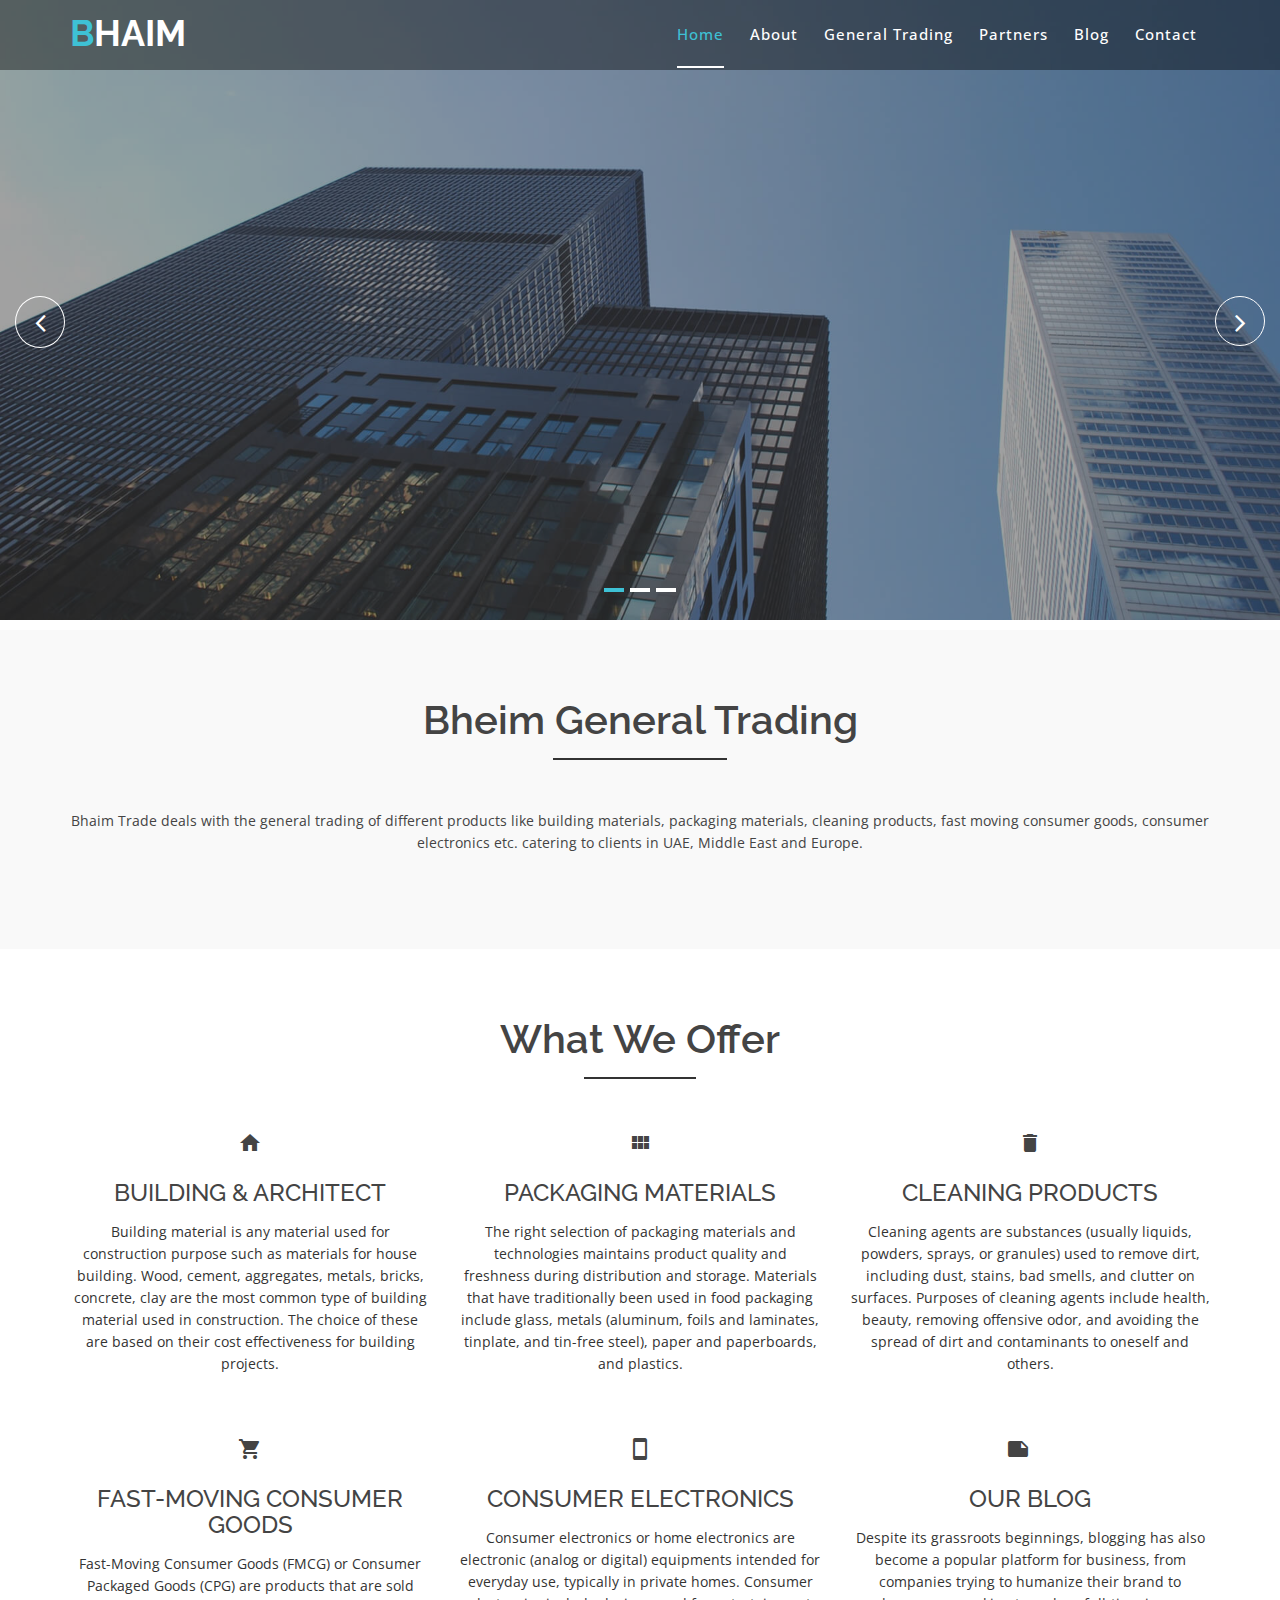
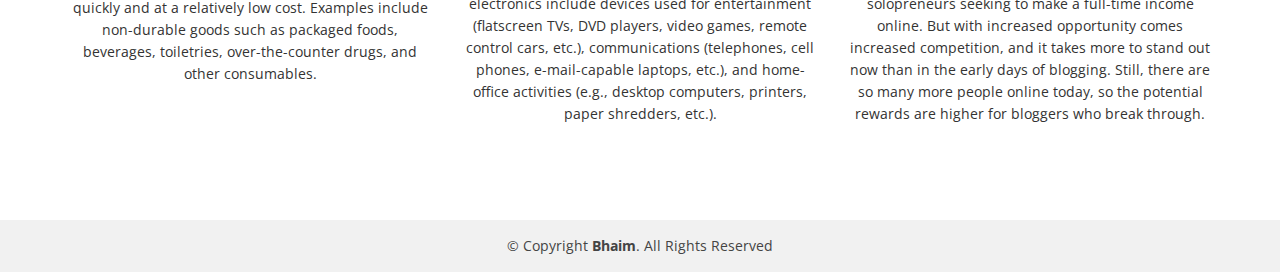
==== commit f1333adb: "Update index.html" ====
--- a/index.html
+++ b/index.html
@@ -2,7 +2,7 @@
 <html lang="en">
 <head>
   <meta charset="utf-8">
-  <title>Behaim Trade</title>
+  <title>Bhaim Trade</title>
   <meta content="width=device-width, initial-scale=1.0" name="viewport">
   <meta content="" name="keywords">
   <meta content="" name="description">
@@ -305,7 +305,7 @@
           <div class="col-md-12 col-sm-12 col-xs-12">
             <div class="copyright text-center">
               <p>
-                &copy; Copyright <strong>Behaim</strong>. All Rights Reserved
+                &copy; Copyright <strong>Bhaim</strong>. All Rights Reserved
               </p>
             </div>
             <div class="credits">
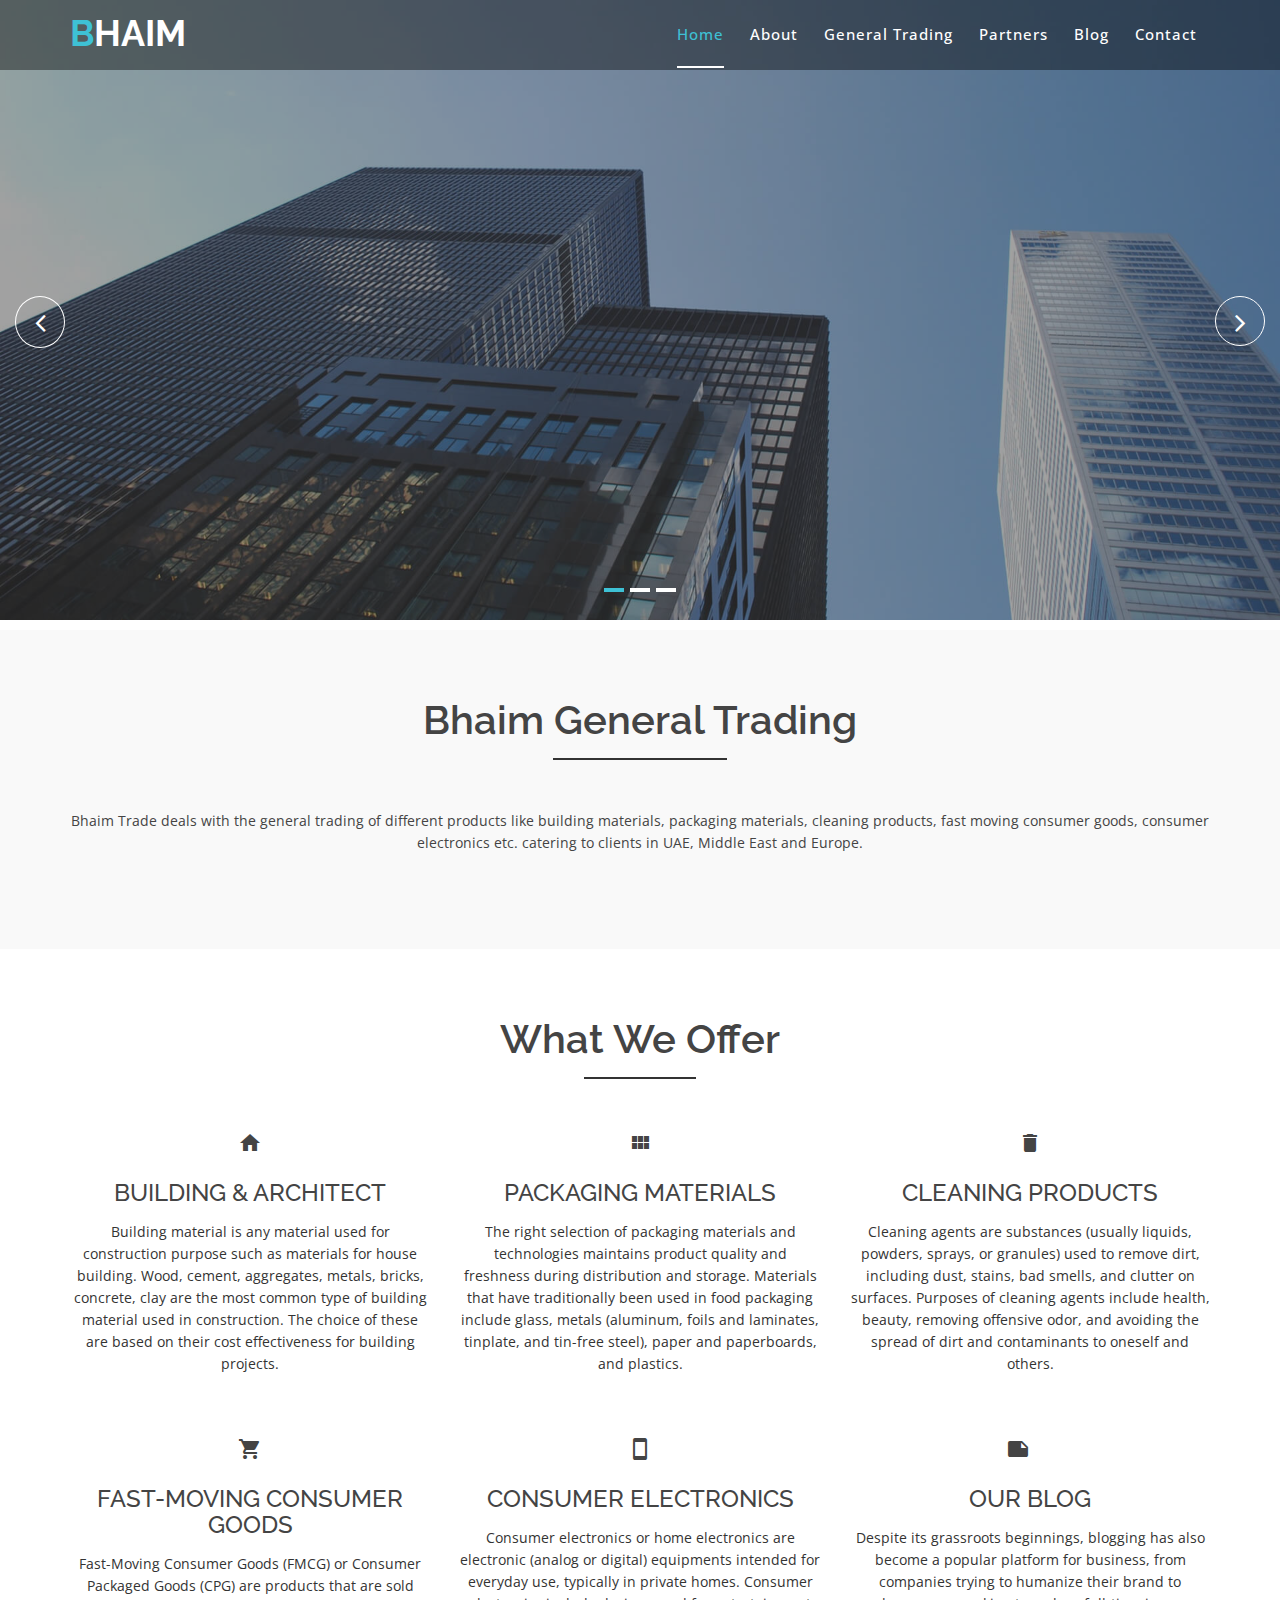
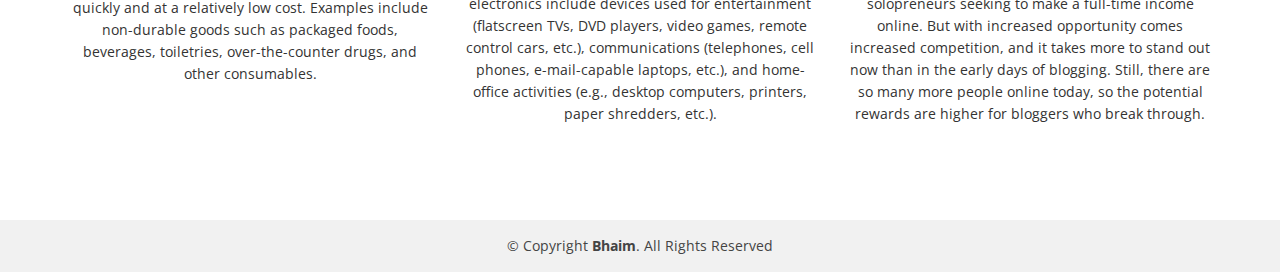
==== commit 615b446f: "Update index.html" ====
--- a/index.html
+++ b/index.html
@@ -148,7 +148,7 @@
       <div class="row">
         <div class="col-md-12 col-sm-12 col-xs-12">
           <div class="section-headline text-center">
-            <h2>Bheim General Trading </h2>
+            <h2>Bhaim General Trading </h2>
           </div>
         </div>
       </div>
